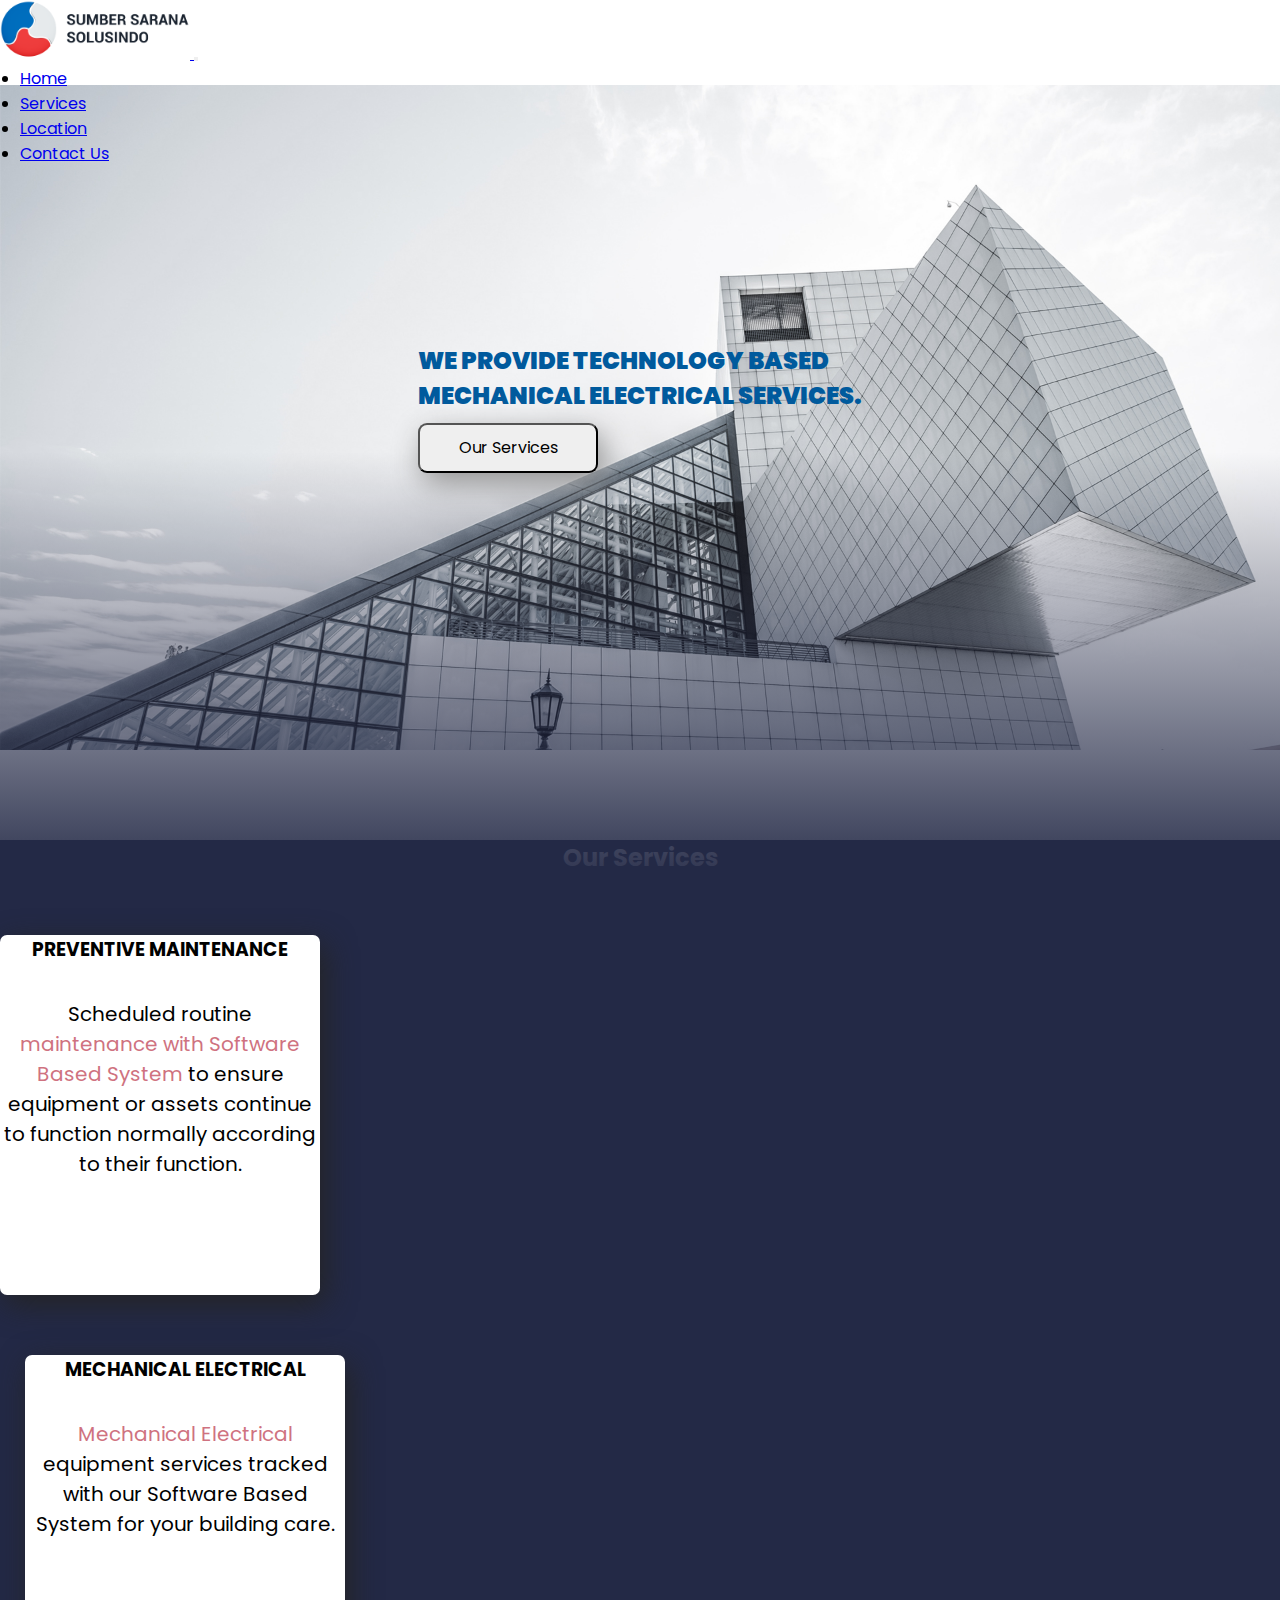
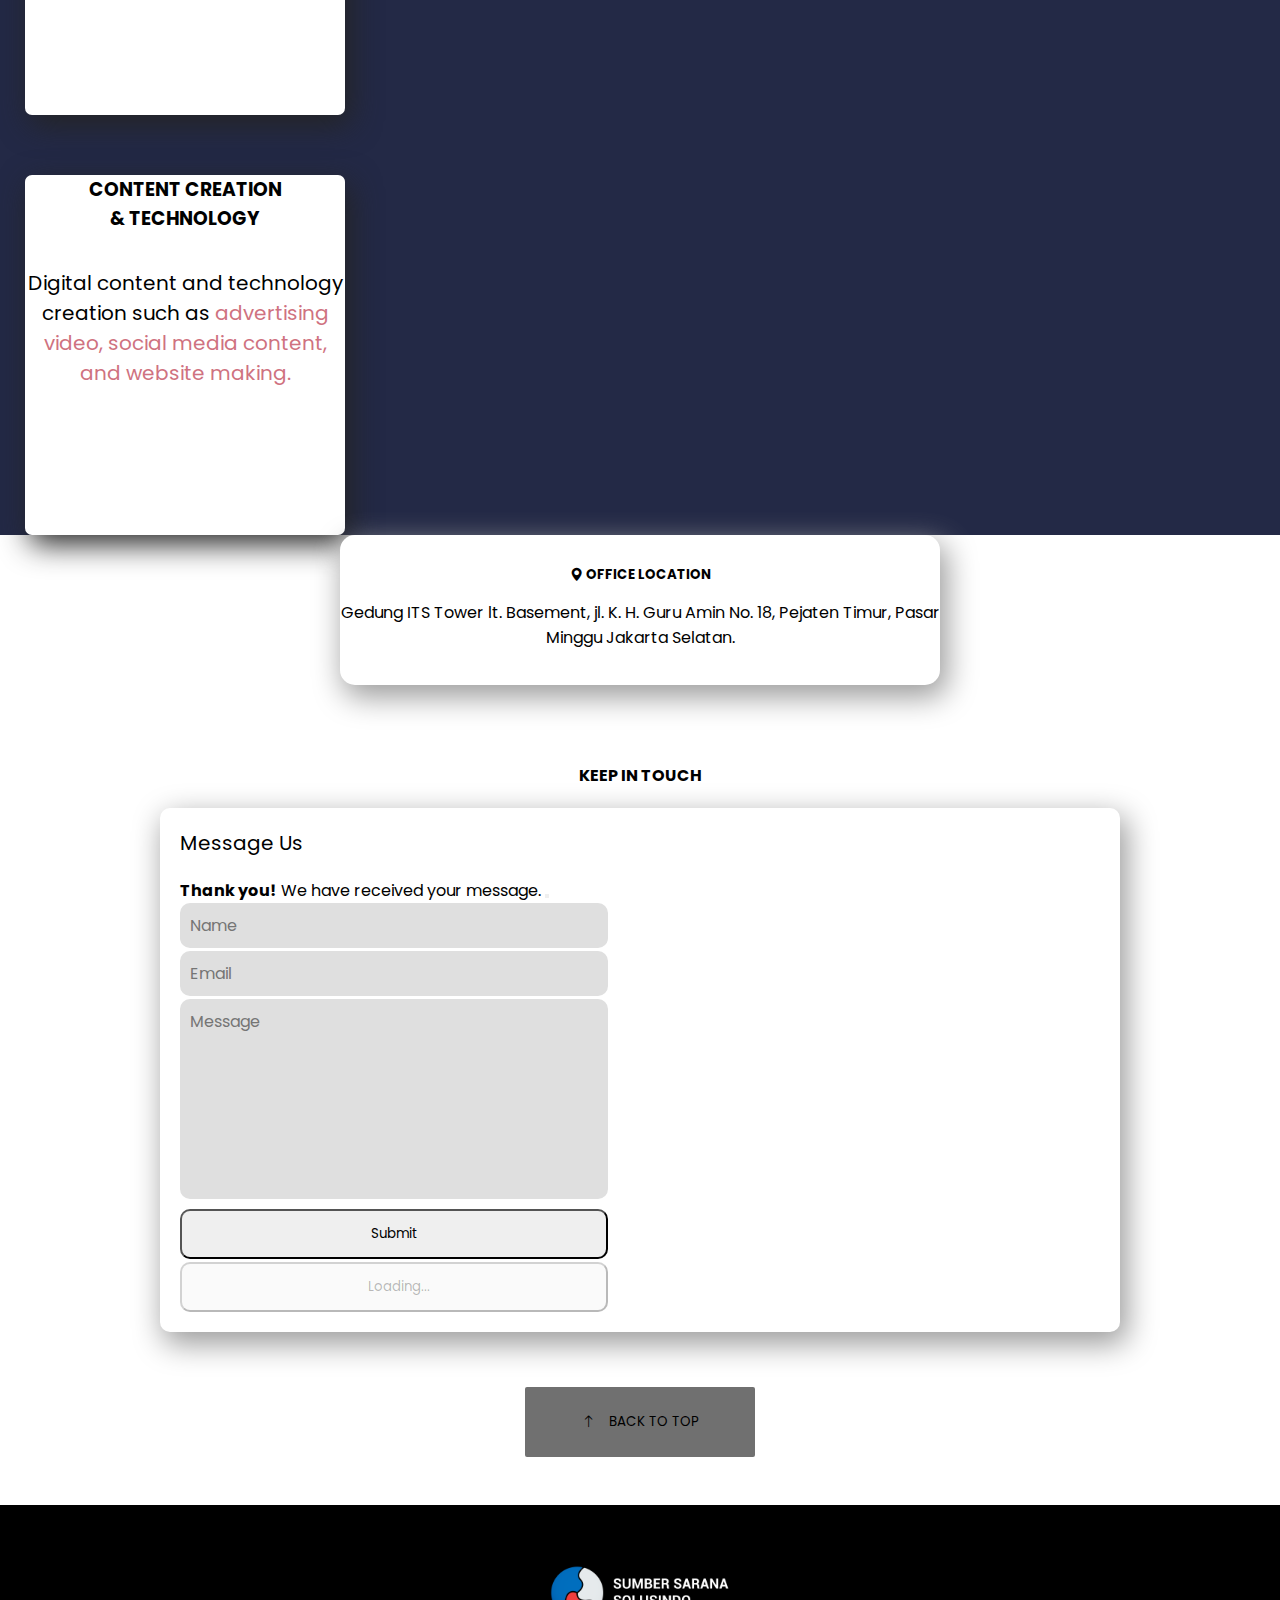
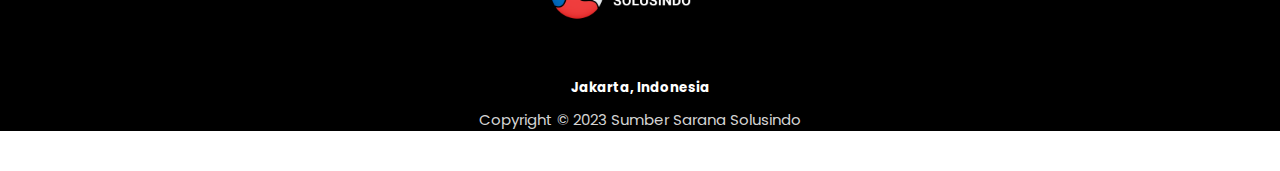
==== index.html @ a5aee4dd "Melakukan perubahan pada link Form" ====
<!doctype html>
<html lang="en">
  <head>
    <meta charset="utf-8">
    <meta name="viewport" content="width=device-width, initial-scale=1">
    <title> Sumber Sarana Solusindo </title>
    <link href="https://cdn.jsdelivr.net/npm/bootstrap@5.2.3/dist/css/bootstrap.min.css" rel="stylesheet" integrity="sha384-rbsA2VBKQhggwzxH7pPCaAqO46MgnOM80zW1RWuH61DGLwZJEdK2Kadq2F9CUG65" crossorigin="anonymous">
    <!-- CSS Link -->
    <link rel="stylesheet" href="style.css">
    <!-- Add Icon Title -->
    <link rel="icon" href="assets/LogoNew.png" type="image/icon type">

    <link rel="stylesheet" href="https://cdn.jsdelivr.net/npm/bootstrap-icons@1.10.5/font/bootstrap-icons.css">
    <link rel="preconnect" href="https://fonts.googleapis.com">
    <link rel="preconnect" href="https://fonts.gstatic.com" crossorigin>
    <link href="https://fonts.googleapis.com/css2?family=Poppins:wght@300;400;700&family=Roboto:wght@400;700;900&display=swap" rel="stylesheet">
  </head>
  <body>
    <!-- Navbar section Start -->
    <nav class="navbar navbar-expand-lg shadow-lg navbarHeader fixed-top" id="navbar">
        <div class="container">
          <a class="navbar-brand font-weight-bold" href="#">
            <img class="logo navbarLogo" src="assets/logo/LogoHeaderNew.png">
          </a>
          <button class="navbar-toggler navbarToggler" type="button" data-bs-toggle="collapse" data-bs-target="#navbarNav" aria-controls="navbarNav" aria-expanded="false" aria-label="Toggle navigation">
            <span class="navbar-toggler-icon"></span>
          </button>
          <div class="collapse navbar-collapse" id="navbarNav">
            <ul class="navbar-nav ms-auto">
              <li class="nav-item">
                <a class="nav-link active" href="#secHome">Home</a>
              </li>
              <li class="nav-item">
                <a class="nav-link active" href="#secServices">Services</a>
              </li>
              <li class="nav-item">
                <a class="nav-link active" href="#secLocation">Location</a>
              </li>
              <li class="nav-item">
                <a href="#secContact" class="btn btn-primary buttonNavContact">Contact Us</a>
              </li>
            </ul>
          </div>
        </div>
    </nav>
    <!-- Navbar section End -->


    <!-- Home section Start -->
    <section class="secHome" id="secHome">
        <div class="container containerHome">
            <div class="row">
                <div class="col-md-7">
                    <h2 class="headerText"><b>WE PROVIDE TECHNOLOGY BASED <br> MECHANICAL ELECTRICAL SERVICES.</b></h2>
                    <a href="#secServices">
                      <button type="button" class="btn btn-danger buttonServices" data-target="#secServices">Our Services</button>
                    </a>
                </div>
                <div class="col-md-5 testGambar">
                    <img src="" class="imagePrimary"></img>
                </div>
            </div>
        </div>
    </section>
    <!-- Home section End -->


    <!-- Services section Start -->
    <section class="secServices" id="secServices">
        <div class="container">
            <div class="row">
                <h2 class="textServices">Our Services</h2>
            </div>
            <div class="row justify-content-center">
                <div class="boxCard">
                    <h3 class="boxHeader">PREVENTIVE MAINTENANCE</h3>
                    <p class="boxParagraf">Scheduled routine <span style="color: #cf7280;">maintenance with Software Based System</span> to ensure equipment or
                    assets continue to function normally according to their function.</p>
                </div>
                <div class="boxCard cardTest">
                    <h3 class="boxHeader">MECHANICAL ELECTRICAL</h3>
                    <p class="boxParagraf"><span style="color: #cf7280;">Mechanical Electrical</span> equipment services tracked with our 
                    Software Based System for your building care.</p>
                </div>
                <div class="boxCard cardTest lastCard">
                    <h3 class="boxHeader">CONTENT CREATION <br> & TECHNOLOGY</h3>
                    <p class="boxParagraf">Digital content and technology creation such as <span style="color: #cf7280;">advertising video, social media content, and 
                    website making.</span></p>
                </div>
            </div>
        </div>
    </section>
    <!-- Services section End -->


    <!-- Contact section Start -->
    <section class="secContact" id="secContact">
        <!-- Location Float Start -->
        <div class="locationFloat justify-content-center" id="secLocation">
          <h5 class="textLocationHeader"><i class="bi bi-geo-alt-fill"></i> OFFICE LOCATION</h5>
          <p class="textLocationParagraf">Gedung ITS Tower lt. Basement, jl. K. H. Guru Amin No. 18, Pejaten Timur, Pasar
            Minggu Jakarta Selatan.</p>
        </div>
        <!-- Location Float End -->

      <h4 class="textContactHeader">KEEP IN TOUCH</h4>
        <div class="contact-container">
          <div class="form-container">
            <h3>Message Us</h3>
            <div class="alert alert-success alert-dismissible fade show d-none alertBerhasil" role="alert">
              <strong>Thank you!</strong> We have received your message.
              <button type="button" class="btn-close" data-bs-dismiss="alert" aria-label="Close"></button>
            </div>
            <form name="contact-form" class="contact-form">
              <div class="mb-3">
                <input type="text" class="form-control formContact" id="nama" aria-describedby="nama" name="name" placeholder="Name" required>
              </div>
              <div class="mb-3">
                <input type="email" class="form-control formContact" id="email" aria-describedby="email" name="email" placeholder="Email" required>
              </div>
              <div class="mb-3">
                <textarea class="form-control formContact" id="message" rows="4" name="message" placeholder="Message" required></textarea>
              </div>
              <button type="submit" class="btn btn-primary buttonSubmit buttonKirim">Submit</button>
              <button class="btn btn-primary buttonLoading d-none" type="button" disabled>
                <span class="spinner-border spinner-border-sm spinAnimation" role="status" aria-hidden="true"></span>
                Loading...
              </button>
            </form>
          </div>
          <div class="map">
            <iframe src="https://www.google.com/maps/embed?pb=!1m18!1m12!1m3!1d16328.865976563255!2d106.8407069462603!3d-6.263235965312644!2m3!1f0!2f0!3f0!3m2!1i1024!2i768!4f13.1!3m3!1m2!1s0x2e69f2499a4631a5%3A0x7207f00405983185!2sITS%20Tower!5e0!3m2!1sen!2sid!4v1683545106964!5m2!1sen!2sid" style="border:0;" allowfullscreen="" loading="lazy" referrerpolicy="no-referrer-when-downgrade"></iframe>
          </div>
        </div>
            <!-- Button Back Start -->
            <div class="divBack">
              <a href="#secHome">
                  <button type="button" href="#navbar" class="btn btn-dark buttonBack">
                  <i class="bi bi-arrow-up" style="margin-right: 10px;"></i> BACK TO TOP</button>
              </a>
            </div>
            <!-- Button Back End -->
    </section>
    <!-- Contact section End -->


    <!-- Footer section Start -->
    <section class="secFooter" id="secFooter">
      <div class="container containerFooter">
        <div class="row">
          <img src="assets/logo/logoFooterNew.png" class="logoFooter">
        </div>
        <div class="row">
          <h5 class="footerHeader">Jakarta, Indonesia</h5>
        </div>
        <div class="row">
          <p class="footerParagraf">Copyright © 2023 Sumber Sarana Solusindo</p>
        </div>
      </div>
    </section>
    <!-- Footer section End -->



    <!-- Bootstrap JavaScript -->
    <script src="https://cdn.jsdelivr.net/npm/bootstrap@5.2.3/dist/js/bootstrap.bundle.min.js" integrity="sha384-kenU1KFdBIe4zVF0s0G1M5b4hcpxyD9F7jL+jjXkk+Q2h455rYXK/7HAuoJl+0I4" crossorigin="anonymous"></script>
    <!-- Navbar Animation JavaScript -->
    <script>
      const navbarScroll = document.querySelector('.navbar');

      window.addEventListener('scroll', () => {
        if(window.scrollY >= 56) {
          navbarScroll.classList.add('navbarScroll');
        } else if(window.scrollY < 56) {
          navbarScroll.classList.remove('navbarScroll');
        }
      });
    </script>
    <!-- Form Contact JavaScript -->
    <script>
      const scriptURL = 'https://script.google.com/macros/s/AKfycbwdq8m3XvEiIP-SMXNZINwJm5NrDNYyc0Za5KAfM6C5EBaIuGkWO0G4-I-U4vEl-Huu/exec'
      const form = document.forms['contact-form'];
      const buttonKirim = document.querySelector('.buttonKirim');
      const buttonLoading = document.querySelector('.buttonLoading');
      const alertBerhasil = document.querySelector('.alertBerhasil');

      form.addEventListener('submit', e => {
        e.preventDefault();
          buttonKirim.classList.toggle('d-none');
          buttonLoading.classList.toggle('d-none');
        fetch(scriptURL, { method: 'POST', body: new FormData(form)})
          .then(response => {
            buttonKirim.classList.toggle('d-none');
            buttonLoading.classList.toggle('d-none');
            alertBerhasil.classList.toggle('d-none');
            form.reset();
            console.log('Success!', response);
          })
          .catch(error => console.error('Error!', error.message))
      })
    </script>

    <!-- Created, Designed, and Develop by Noval Fatriand -->
  </body>
</html>
---- style.css ----
/* Main CSS */
* {
    font-family: 'Poppins', sans-serif;
    padding: 0;
    margin: 0;
    box-sizing: border-box;
}

/* Section Home Start */
.secHome {
    display: flex;
    justify-content: center;
    align-items: center;
    min-height: 665px;
    margin-top: 0px;
    background-image: url(assets/bg/BackgroundHeroNew.jpg);
    background-size: cover;
    z-index: -1;
}
.secHome::before {
    content: "";
    position: absolute;
    width: 100%;
    height: 50vh;
    bottom: -2px;
    left: 0;
    background: linear-gradient(to top, #232946, #23294600);
    z-index: 2;
}
.navbar {
    transition: all 0.5s;
}
.navbarHeader {
    height: 85px;
}
.nav-item {
    margin-left: 20px;
}
.buttonNavContact {
    border-radius: 20px;
    width: 120px;
}
.navbarLogo {
    width: 190px;
    height: auto;
}
.containerHome {
    margin-top: 75px;
    z-index: 3;
}
.headerText {
    margin-top: -70px;
    color: #005a9d;
    font-weight: 700;
}
.subHeaderPrimary {
    margin-top: 20px;
    font-weight: 300;
    color: #0d1846;
}
.buttonServices {
    margin-top: 10px;
    height: 50px;
    width: 180px; /* 150px Original*/
    font-size: 16px;
    border-radius: 9px;
    box-shadow: 5px 10px 30px #929292;
}
.navbarScroll {
    background-color: #ffffff;
}


/* Section Services Start */
.secServices {
    background-color: #232946;
    min-height: 700px;
    z-index: 4;
}
.textServices {
    text-align: center;
    margin-top: 90px;
    font-weight: 700;
    color: #fff;
}
.boxCard {
    margin-top: 60px;
    height: 360px;
    width: 320px;
    background-color: #fff;
    border-radius: 7px;
    box-shadow: 5px 9px 30px #242424;
}
.cardTest {
    margin-left: 25px;
}
.lastCard {
    margin-bottom: 70px;
}
.boxHeader {
    text-align: center;
    align-items: center;
    font-weight: 700;
    margin-top: 30px;
}
.boxParagraf {
    margin-top: 35px;
    font-size: 20px;
    text-align: center;
    align-items: center;
}


/* Section Contact Start */
.secContact {
    background-color: #fff;
    min-height: 900px;
    display: flex;
    flex-direction: column;
    justify-content: center;
}
.textContactHeader {
    margin-top: 50px;
    font-weight: 700;
    text-align: center;
}
.contact-container {
    margin-top: 20px !important;
    max-width: 960px;
    margin: auto;
    width: 100%;
    display: grid;
    grid-template-columns: repeat(2, 1fr);
    gap: 1.5rem;
    background: #ffffff;
    box-shadow: 5px 10px 30px 2px #9b9b9b;
    border-radius: 10px;
    overflow: hidden;
}
.form-container {
    padding: 20px;
}
.form-container h3 {
    font-size: 20px;
    font-weight: 400;
    margin-bottom: 20px;
}
.contact-form {
    display: grid;
    row-gap: 3px;
}
.contact-form input, .contact-form textarea {
    width: 100%;
    border: none;
    outline: none;
    background: #dfdfdf;
    padding: 10px;
    font-size: 16px;
    border-radius: 10px;
}
.contact-form input:hover, .contact-form input:focus, .contact-form input:active {
    border: none;
    outline: none;
    background: #dfdfdf;   
}
.contact-form textarea:hover, .contact-form textarea:active, .contact-form textarea:focus {
    border: none;
    outline: none;
    background: #dfdfdf;   
}
.contact-form textarea {
    resize: none;
    height: 200px;
}
.contact-form button {
    border-radius: 10px;
    height: 50px;
}
.map iframe {
    width: 100%;
    height: 100%;
}

@media (max-width: 964px) {
    .contact-container {
        margin: 0 auto;
        width: 90%;
    }
}
@media (max-width: 700px) {
    .contact-container {
        grid-template-columns: 1fr;
        gap: 1rem;
        margin-top: 20rem !important;
    }
    .map iframe {
        height: 400px;
    }
}


/* Location Float start */
.locationFloat {
    margin: auto;
    margin-top: -70px;
    height: 150px;
    max-width: 600px;
    width: 100%;
    background-color: #fff;
    border-radius: 15px;
    box-shadow: 5px 10px 30px 2px #9b9b9b;
    z-index: 5;
}
.textLocationHeader {
    text-align: center;
    margin-top: 30px;
    font-weight: 700;
}
.textLocationParagraf {
    text-align: center;
    margin-top: 15px;
}


/* Button Back */
.divBack {
    align-items: center;
    justify-content: center;
    margin: auto;
}
.buttonBack {
    width: 230px;
    height: 70px;
    background-color: #0000008f;
    border-radius: 2px;
    border: none;
    outline: none;
    margin-bottom: 20px;
}


/* Section Footer start */
.secFooter {
    background-color: #000000;
    min-height: 200px;
    padding-top: 60px;
}
.containerFooter {
    margin: auto;
    justify-content: center;
    align-items: center;
    text-align: center;
}
.logoFooter {
    margin: auto;
    width: 180px;
}
.footerHeader {
    color: #ffffff;
    margin-top: 50px;
}
.social-media {
    margin-top: 30px;
    justify-content: center;
    align-items: center;
    margin: auto;
}
.logoSocmed {
    color: #ffffff;
}
.bi-youtube {
    font-size: 25px;
    margin-top: 30px !important;
}
.bi-instagram {
    margin-top: -20px;
    margin-left: 15px;
    font-size: 20px;
}
.footerParagraf {
    font-size: 15px;
    color: #d4d4d4;
    margin-top: 10px;
    margin-bottom: 40px;
}

.alertBerhasil {
    border-radius: 15px;
}
.spinAnimation {
    margin-right: 10px;
}


/* Entry Point */
@media screen and (max-width: 1200px) {
    .boxCard {
        margin-top: 30px;
    }
    .lastCard {
        margin-bottom: 130px;
    }
    .locationFloat {
        width: 95%;
    }
    .textContactHeader {
        margin-top: 70px;
    }
    .contact-container {
        margin-top: 20px !important;
        margin-bottom: 50px;
    }
    .buttonBack {
        margin-bottom: 50px;
    }
}
/* Tablet Version */
@media screen and (max-width: 770px) {
    .cardTest {
        margin-left: 0px;
    }
    .boxCard {
        margin-top: 30px;
    }
    .lastCard {
        margin-bottom: 130px;
    }
    .locationFloat {
        width: 95%;
    }
    .textContactHeader {
        margin-top: 70px;
    }
    .contact-container {
        margin-top: 20px !important;
        margin-bottom: 50px;
    }
    .buttonBack {
        margin-bottom: 50px;
    }
}
/* Android Version */
@media screen and (max-width: 420px) {
    .secHome {
        text-align: center;
    }
    .cardTest {
        margin-left: 0px;
    }
    .boxCard {
        margin-top: 30px;
        width: 87%;
    }
    .lastCard {
        margin-bottom: 130px;
    }
    .locationFloat {
        width: 95%;
    }
    .textContactHeader {
        margin-top: 70px;
    }
    .contact-container {
        margin-top: 20px !important;
        margin-bottom: 50px;
    }
    .buttonBack {
        margin-bottom: 50px;
    }
    .footerHeader {
        color: #d4d4d4;
    }
    .footerParagraf {
        font-size: 12px;
        margin-bottom: 50px;
    }
    .navbarLogo {
        margin-left: 10px;
        width: 150px;
        height: auto;
    }
    .navbarToggler {
        display: none !important;
    }
    .textLocationHeader {
        margin-top: 20px;
    }
    .textLocationParagraf {
        margin-top: 15px;
        margin-bottom: 30px;
    }
    .boxParagraf {
        margin-bottom: 10px;
    }
    .contact-form input, .contact-form textarea {
        background: #f0f0f0;
    }
    .contact-form input:hover, .contact-form input:focus, .contact-form input:active {
        background: #f0f0f0;   
    }
    .contact-form textarea:hover, .contact-form textarea:active, .contact-form textarea:focus {
        background: #f0f0f0;   
    }
}

/* Created, Designed, and Develop by Noval Fatriand */
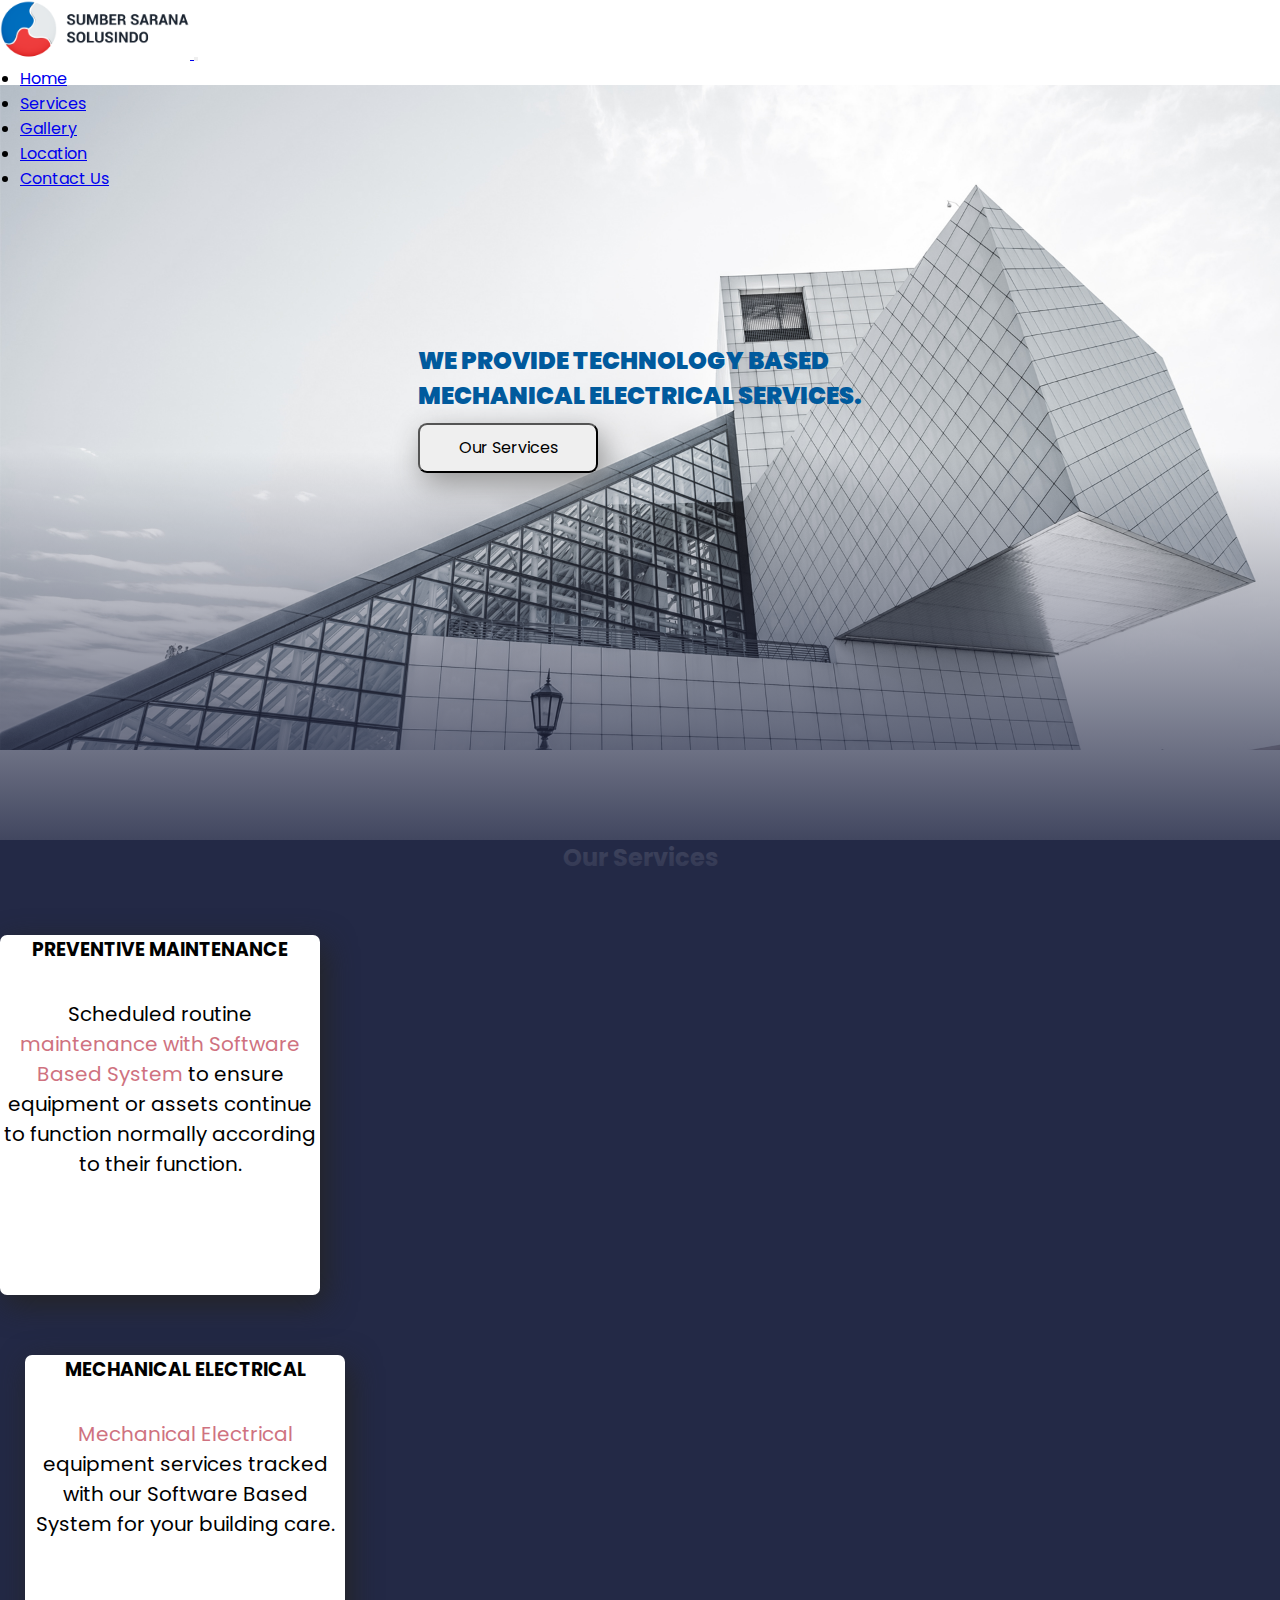
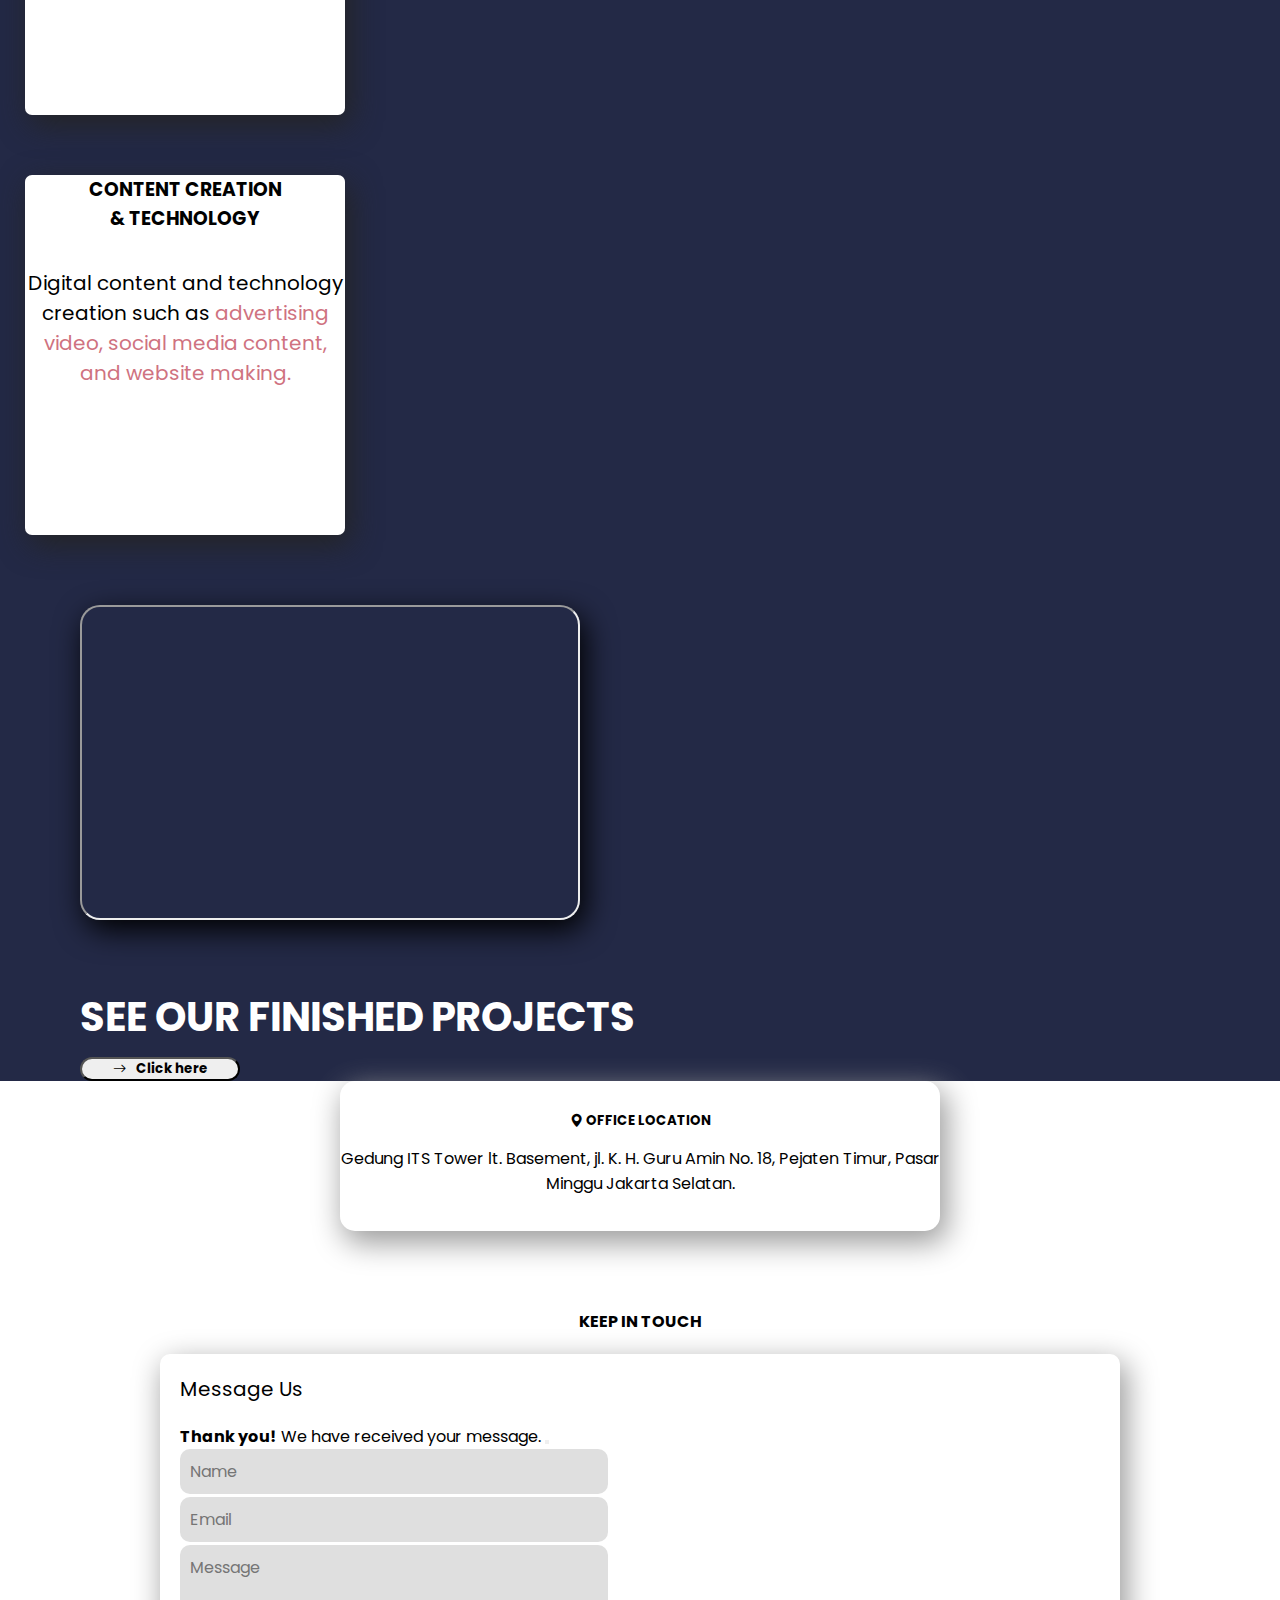
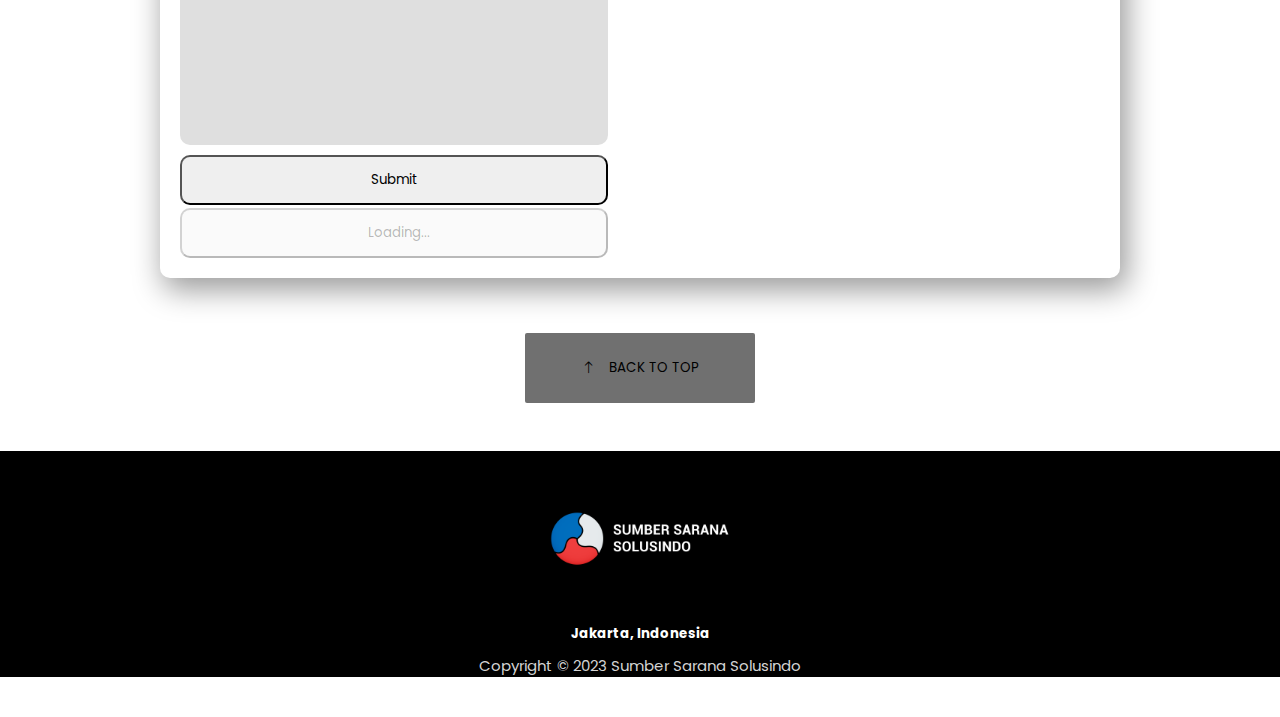
==== commit 2e0bece0: "Melakukan upgrade fitur" ====
--- a/index.html
+++ b/index.html
@@ -34,6 +34,9 @@
                 <a class="nav-link active" href="#secServices">Services</a>
               </li>
               <li class="nav-item">
+                <a class="nav-link active" href="gallery.html">Gallery</a>
+              </li>
+              <li class="nav-item">
                 <a class="nav-link active" href="#secLocation">Location</a>
               </li>
               <li class="nav-item">
@@ -88,6 +91,20 @@
                     website making.</span></p>
                 </div>
             </div>
+
+            <!--Section Gallery Start -->
+            <div class="row secGallery">
+              <div class="col-md-6">
+                <iframe class="thumbnailYoutube" src="https://www.youtube.com/embed/EekUnZ03GOQ"></iframe>
+              </div>
+              <div class="col-md-6 textThumbnail">
+                <h2 class="headerGallery">SEE OUR FINISHED PROJECTS</h2>
+                <a href="gallery.html">
+                  <button type="butt\on" class="btn btn-light buttonGallery"><i class="bi bi-arrow-right iconArrow"></i>Click here</button>
+                </a>
+              </div>
+            </div>
+            <!--Section Gallery End -->
         </div>
     </section>
     <!-- Services section End -->
@@ -118,7 +135,7 @@
               <div class="mb-3">
                 <input type="email" class="form-control formContact" id="email" aria-describedby="email" name="email" placeholder="Email" required>
               </div>
-              <div class="mb-3">
+              <div class="mb-3"> 
                 <textarea class="form-control formContact" id="message" rows="4" name="message" placeholder="Message" required></textarea>
               </div>
               <button type="submit" class="btn btn-primary buttonSubmit buttonKirim">Submit</button>
@@ -194,7 +211,7 @@
             buttonLoading.classList.toggle('d-none');
             alertBerhasil.classList.toggle('d-none');
             form.reset();
-            console.log('Success!', response);
+            return('Success!', response);
           })
           .catch(error => console.error('Error!', error.message))
       })
--- a/style.css
+++ b/style.css
@@ -74,7 +74,7 @@
 /* Section Services Start */
 .secServices {
     background-color: #232946;
-    min-height: 700px;
+    min-height: 1200px;
     z-index: 4;
 }
 .textServices {
@@ -108,6 +108,43 @@
     font-size: 20px;
     text-align: center;
     align-items: center;
+}
+
+
+/* Section Gallery Start */
+.secGallery {
+    margin-top: 60px;
+    margin-bottom: 70px;
+    margin-left: 80px;
+    margin-right: -100px;
+}
+.thumbnailYoutube {
+    width: 500px;
+    height: 315px;
+    border-radius: 20px;
+    box-shadow: 5px 10px 30px #000000;
+}
+.textThumbnail {
+    margin-top: 60px;
+}
+.headerGallery {
+    color: #ffffff;
+    font-size: 40px;
+    font-weight: 700;
+}
+.buttonGallery {
+    margin-top: 10px;
+    border-radius: 20px;
+    font-weight: 700;
+    width: 160px;
+    transition: 0.5s;
+}
+.buttonGallery:hover {
+    margin-top: 5px;
+    background-color: #d6d6d6;
+}
+.iconArrow {
+    margin-right: 10px;
 }
 
 
@@ -401,6 +438,29 @@
     .contact-form textarea:hover, .contact-form textarea:active, .contact-form textarea:focus {
         background: #f0f0f0;   
     }
+    .thumbnailYoutube {
+        width: 350px;
+        height: 200px;
+    }
+    .secGallery {
+        margin-top: 0px;
+        margin-bottom: 70px;
+        margin-left: 0px; 
+        margin-right: 0px;
+        align-items: center;
+        justify-content: center;
+        text-align: center;
+    }
+    .headerGallery {
+        font-size: 30px;
+    }
+    .textThumbnail {
+        margin-top: 40px;
+        margin-bottom: 70px;
+    }
+    .secServices {
+        min-height: 1950px !important;
+    }
 }
 
 /* Created, Designed, and Develop by Noval Fatriand */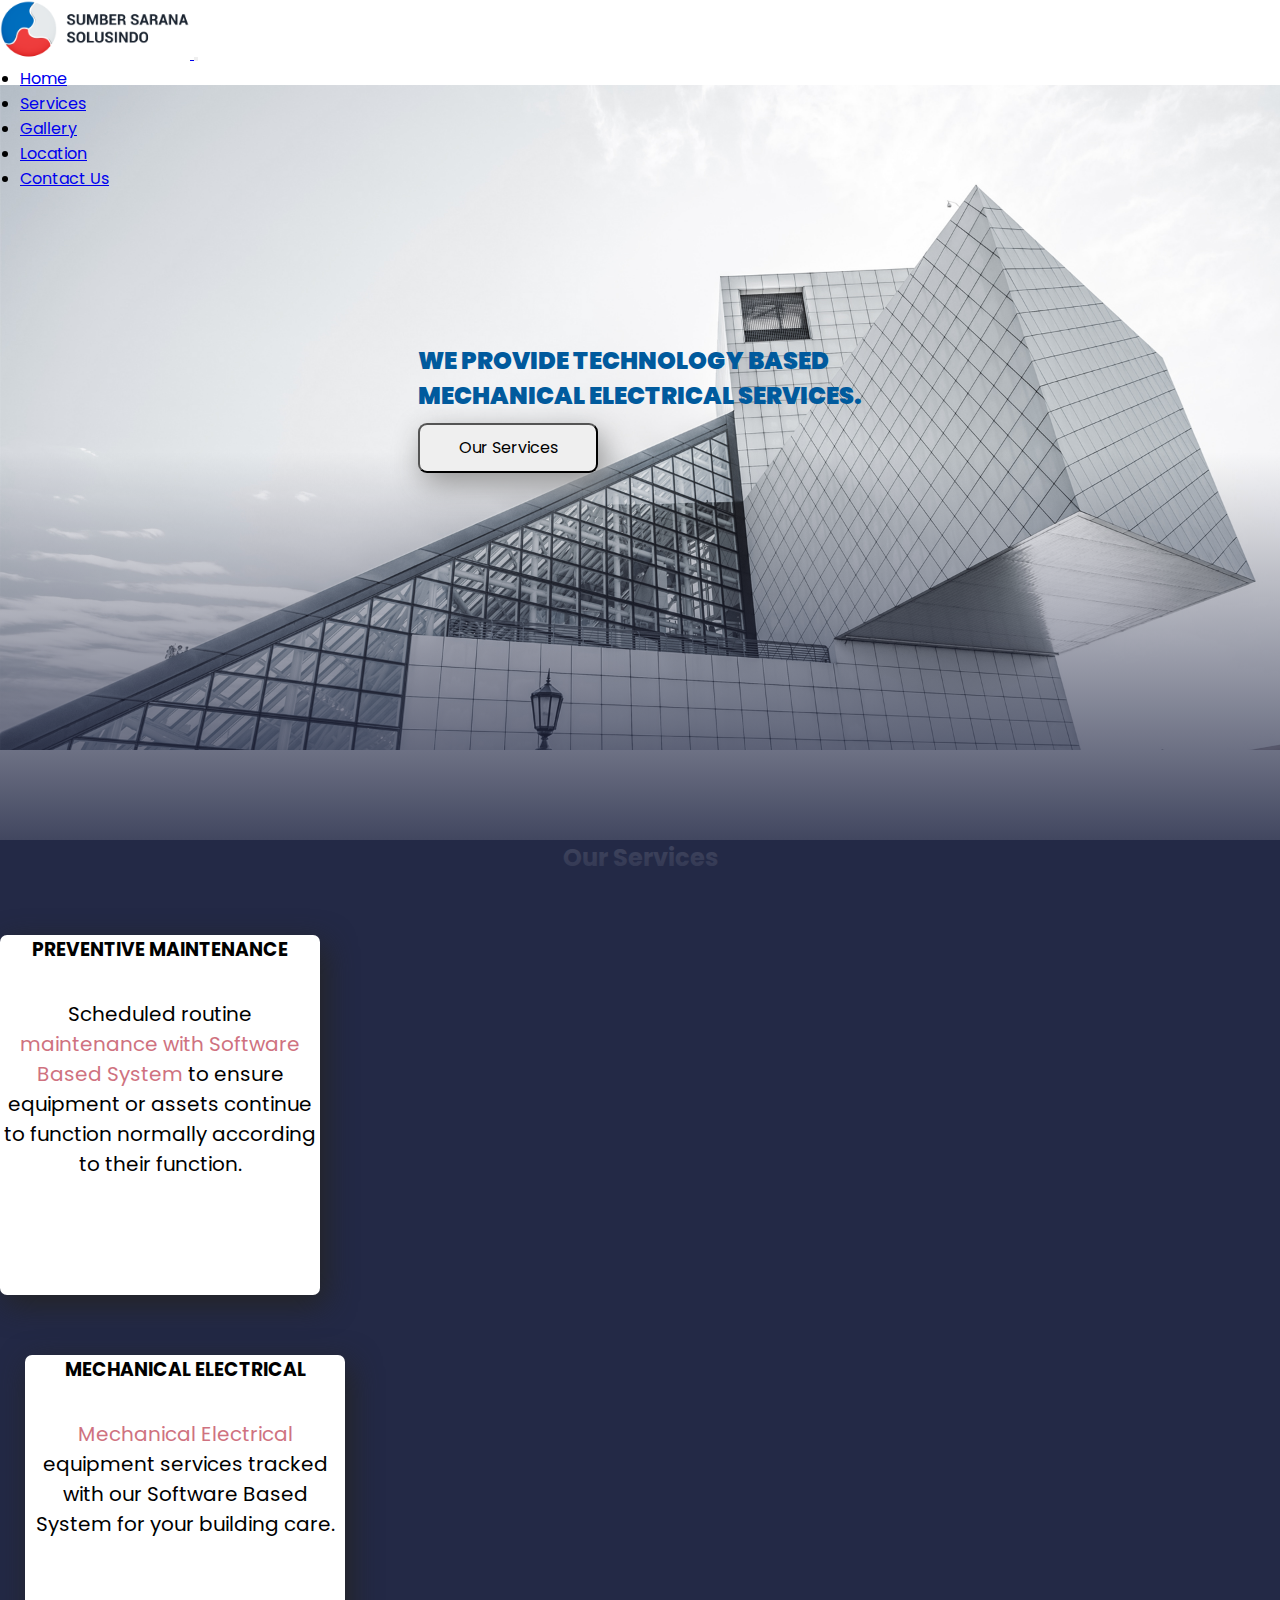
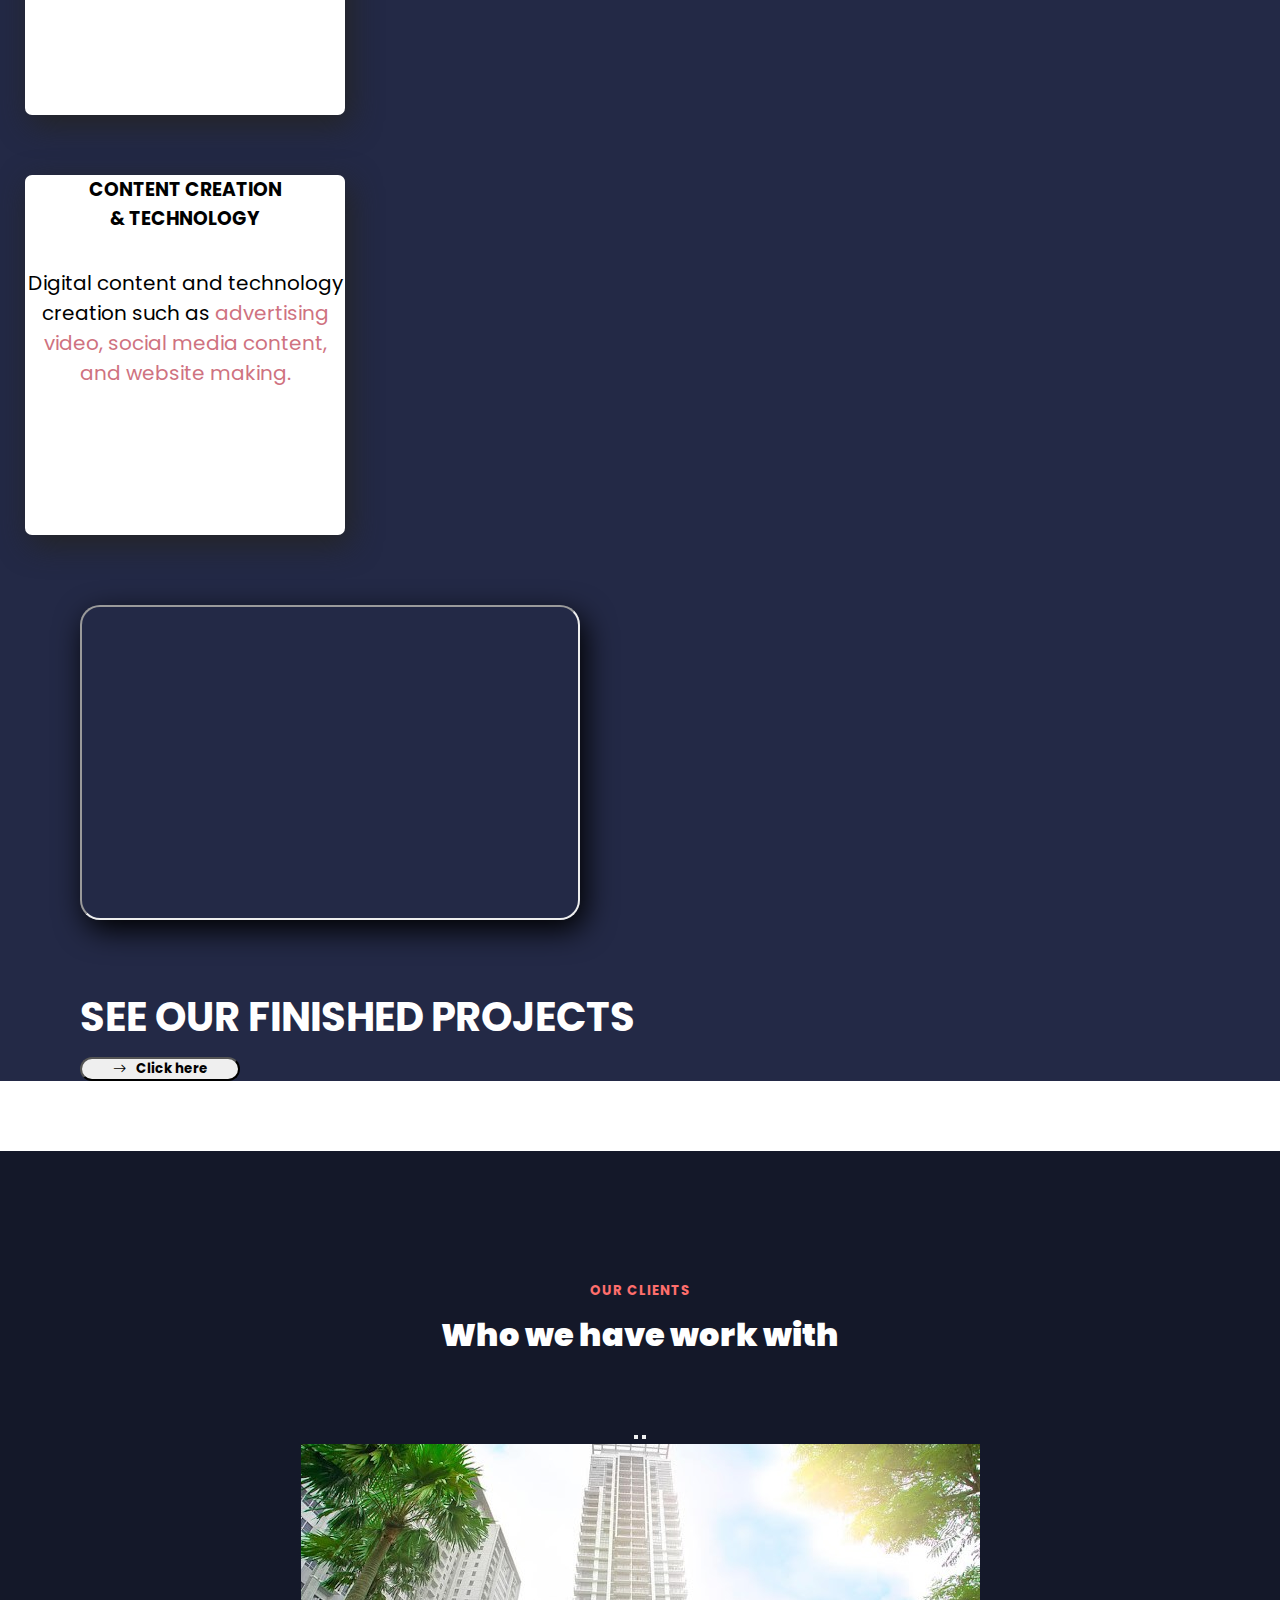
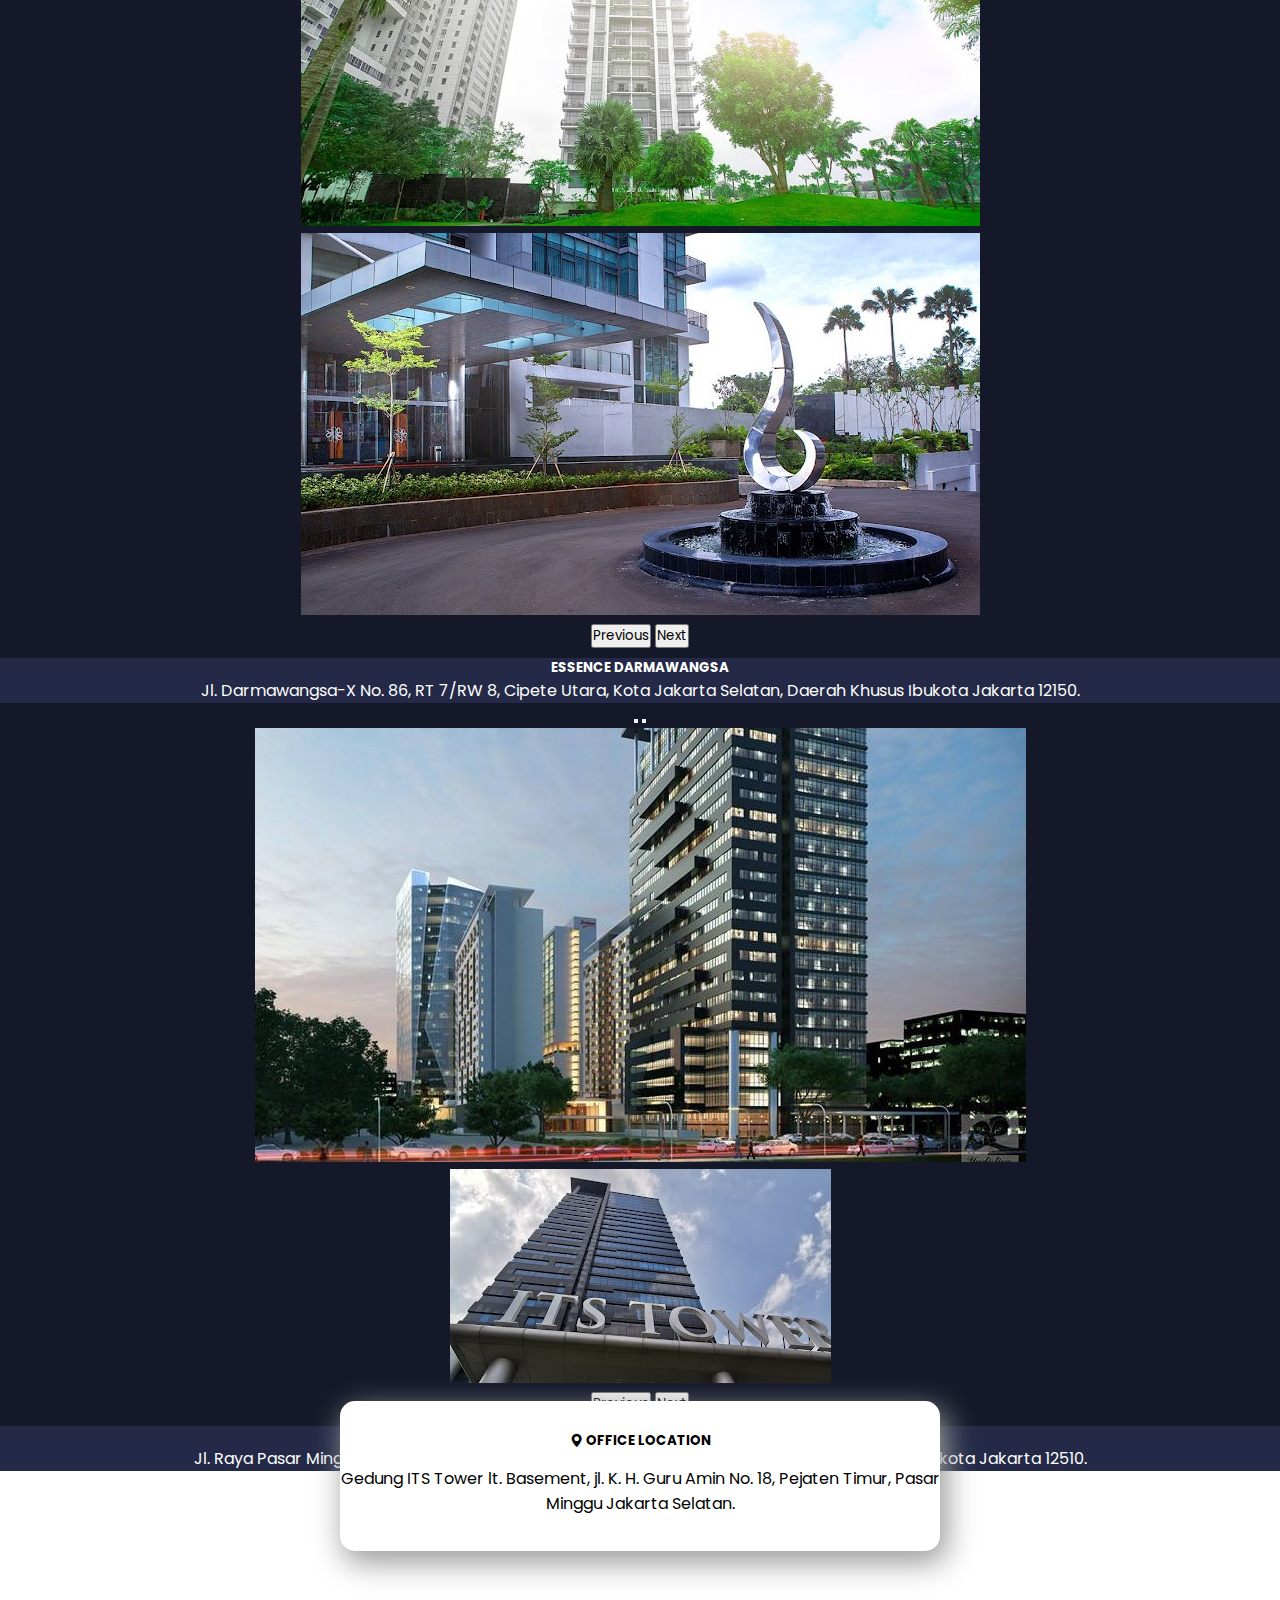
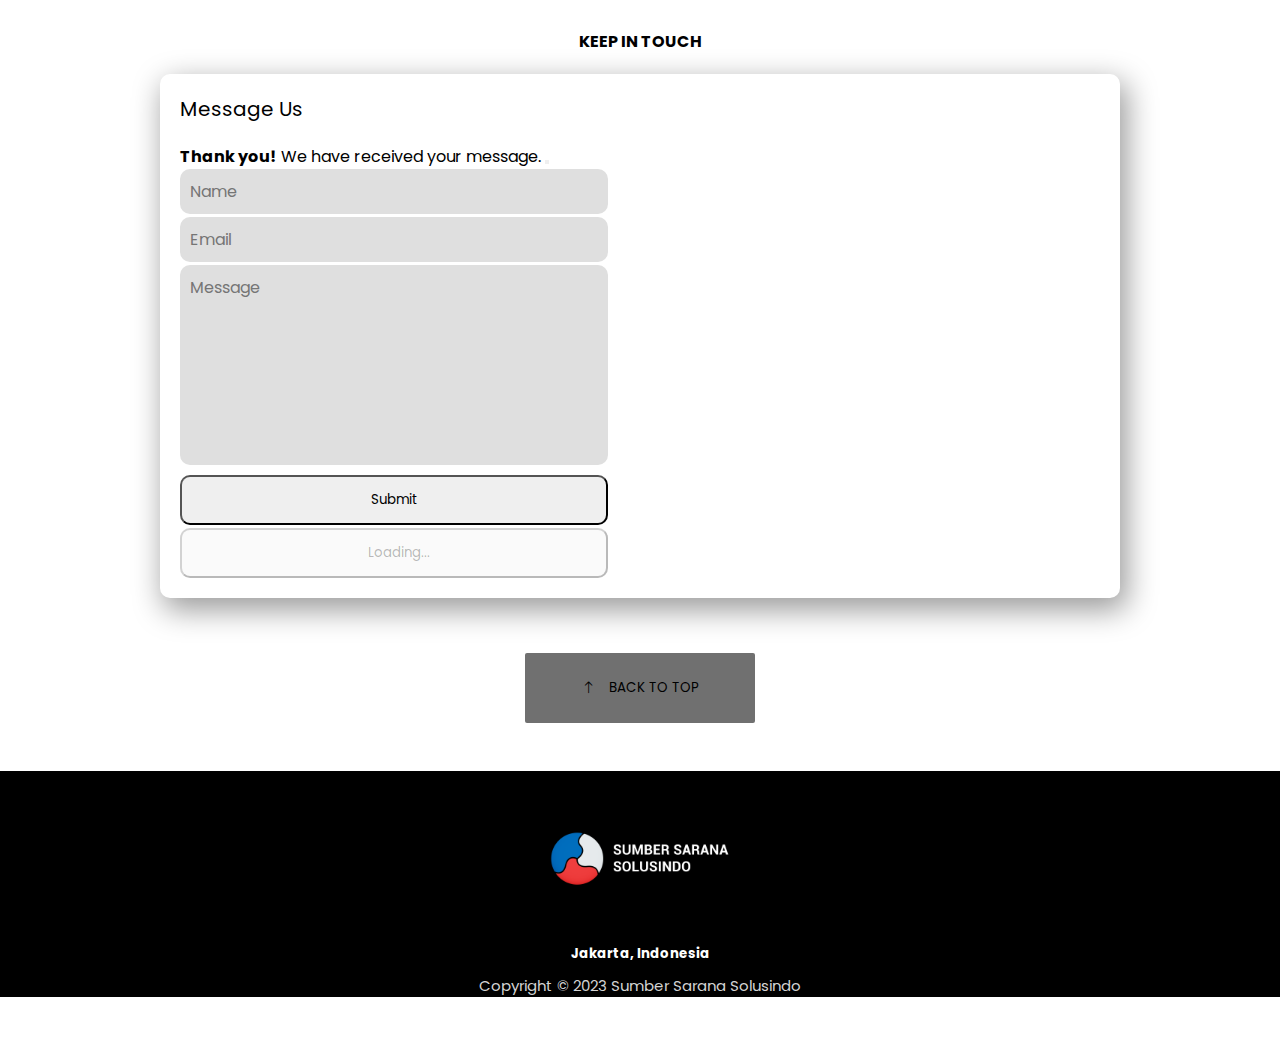
==== commit 510de33e: "Melakukan pembaruan client section" ====
--- a/index.html
+++ b/index.html
@@ -6,7 +6,7 @@
     <title> Sumber Sarana Solusindo </title>
     <link href="https://cdn.jsdelivr.net/npm/bootstrap@5.2.3/dist/css/bootstrap.min.css" rel="stylesheet" integrity="sha384-rbsA2VBKQhggwzxH7pPCaAqO46MgnOM80zW1RWuH61DGLwZJEdK2Kadq2F9CUG65" crossorigin="anonymous">
     <!-- CSS Link -->
-    <link rel="stylesheet" href="style.css">
+    <link rel="stylesheet" href="style-guide.css">
     <!-- Add Icon Title -->
     <link rel="icon" href="assets/LogoNew.png" type="image/icon type">
 
@@ -17,10 +17,10 @@
   </head>
   <body>
     <!-- Navbar section Start -->
-    <nav class="navbar navbar-expand-lg shadow-lg navbarHeader fixed-top" id="navbar">
+    <nav class="navbar navbar-expand-lg shadow-lg navbar-header fixed-top" id="navbar">
         <div class="container">
           <a class="navbar-brand font-weight-bold" href="#">
-            <img class="logo navbarLogo" src="assets/logo/LogoHeaderNew.png">
+            <img class="logo navbar-logo" src="assets/logo/LogoHeaderNew.png">
           </a>
           <button class="navbar-toggler navbarToggler" type="button" data-bs-toggle="collapse" data-bs-target="#navbarNav" aria-controls="navbarNav" aria-expanded="false" aria-label="Toggle navigation">
             <span class="navbar-toggler-icon"></span>
@@ -28,19 +28,19 @@
           <div class="collapse navbar-collapse" id="navbarNav">
             <ul class="navbar-nav ms-auto">
               <li class="nav-item">
-                <a class="nav-link active" href="#secHome">Home</a>
-              </li>
-              <li class="nav-item">
-                <a class="nav-link active" href="#secServices">Services</a>
+                <a class="nav-link active" href="#section-home">Home</a>
+              </li>
+              <li class="nav-item">
+                <a class="nav-link active" href="#section-services">Services</a>
               </li>
               <li class="nav-item">
                 <a class="nav-link active" href="gallery.html">Gallery</a>
               </li>
               <li class="nav-item">
-                <a class="nav-link active" href="#secLocation">Location</a>
-              </li>
-              <li class="nav-item">
-                <a href="#secContact" class="btn btn-primary buttonNavContact">Contact Us</a>
+                <a class="nav-link active" href="#section-location">Location</a>
+              </li>
+              <li class="nav-item">
+                <a href="#section-contact" class="btn btn-primary button-nav-contact">Contact Us</a>
               </li>
             </ul>
           </div>
@@ -50,17 +50,17 @@
 
 
     <!-- Home section Start -->
-    <section class="secHome" id="secHome">
-        <div class="container containerHome">
+    <section class="section-home" id="section-home">
+        <div class="container container-home">
             <div class="row">
                 <div class="col-md-7">
-                    <h2 class="headerText"><b>WE PROVIDE TECHNOLOGY BASED <br> MECHANICAL ELECTRICAL SERVICES.</b></h2>
-                    <a href="#secServices">
-                      <button type="button" class="btn btn-danger buttonServices" data-target="#secServices">Our Services</button>
+                    <h2 class="header-text"><b>WE PROVIDE TECHNOLOGY BASED <br> MECHANICAL ELECTRICAL SERVICES.</b></h2>
+                    <a href="#section-services">
+                      <button type="button" class="btn btn-danger button-services" data-target="#section-services">Our Services</button>
                     </a>
                 </div>
-                <div class="col-md-5 testGambar">
-                    <img src="" class="imagePrimary"></img>
+                <div class="col-md-5">
+                    <img src="" class=""></img>
                 </div>
             </div>
         </div>
@@ -69,38 +69,38 @@
 
 
     <!-- Services section Start -->
-    <section class="secServices" id="secServices">
+    <section class="section-services" id="section-services">
         <div class="container">
             <div class="row">
-                <h2 class="textServices">Our Services</h2>
+                <h2 class="text-services">Our Services</h2>
             </div>
             <div class="row justify-content-center">
-                <div class="boxCard">
-                    <h3 class="boxHeader">PREVENTIVE MAINTENANCE</h3>
-                    <p class="boxParagraf">Scheduled routine <span style="color: #cf7280;">maintenance with Software Based System</span> to ensure equipment or
+                <div class="box-card">
+                    <h3 class="box-header">PREVENTIVE MAINTENANCE</h3>
+                    <p class="box-paragraf">Scheduled routine <span style="color: #cf7280;">maintenance with Software Based System</span> to ensure equipment or
                     assets continue to function normally according to their function.</p>
                 </div>
-                <div class="boxCard cardTest">
-                    <h3 class="boxHeader">MECHANICAL ELECTRICAL</h3>
-                    <p class="boxParagraf"><span style="color: #cf7280;">Mechanical Electrical</span> equipment services tracked with our 
+                <div class="box-card card-test">
+                    <h3 class="box-header">MECHANICAL ELECTRICAL</h3>
+                    <p class="box-paragraf"><span style="color: #cf7280;">Mechanical Electrical</span> equipment services tracked with our 
                     Software Based System for your building care.</p>
                 </div>
-                <div class="boxCard cardTest lastCard">
-                    <h3 class="boxHeader">CONTENT CREATION <br> & TECHNOLOGY</h3>
-                    <p class="boxParagraf">Digital content and technology creation such as <span style="color: #cf7280;">advertising video, social media content, and 
+                <div class="box-card card-test last-card">
+                    <h3 class="box-header">CONTENT CREATION <br> & TECHNOLOGY</h3>
+                    <p class="box-paragraf">Digital content and technology creation such as <span style="color: #cf7280;">advertising video, social media content, and 
                     website making.</span></p>
                 </div>
             </div>
 
             <!--Section Gallery Start -->
-            <div class="row secGallery">
+            <div class="row section-gallery-home">
               <div class="col-md-6">
-                <iframe class="thumbnailYoutube" src="https://www.youtube.com/embed/EekUnZ03GOQ"></iframe>
-              </div>
-              <div class="col-md-6 textThumbnail">
-                <h2 class="headerGallery">SEE OUR FINISHED PROJECTS</h2>
+                <iframe class="thumbnail-youtube" src="https://www.youtube.com/embed/EekUnZ03GOQ"></iframe>
+              </div>
+              <div class="col-md-6 text-thumbnail">
+                <h2 class="header-gallery">SEE OUR FINISHED PROJECTS</h2>
                 <a href="gallery.html">
-                  <button type="butt\on" class="btn btn-light buttonGallery"><i class="bi bi-arrow-right iconArrow"></i>Click here</button>
+                  <button type="button" class="btn btn-light button-gallery"><i class="bi bi-arrow-right icon-arrow"></i>Click here</button>
                 </a>
               </div>
             </div>
@@ -110,37 +110,196 @@
     <!-- Services section End -->
 
 
+    <!-- Client section Start -->
+    <section class="client-section" id="client-section">
+      <div class="container">
+        <div class="row">
+          <h5 class="header-client">OUR CLIENTS</h5>
+        </div>
+        <div class="row">
+          <h1 class="subheader-client">Who we have work with</h1>
+        </div>
+        <div class="row carousel-client carousel-desktop">
+          <div class="col-6 client-card">
+            <div id="carouselExampleDark" class="carousel carousel-dark slide">
+              <div class="carousel-indicators">
+                <button type="button" data-bs-target="#carouselExampleDark" data-bs-slide-to="0" class="active" aria-current="true" aria-label="Slide 1"></button>
+                <button type="button" data-bs-target="#carouselExampleDark" data-bs-slide-to="1" aria-label="Slide 2"></button>
+              </div>
+              <div class="carousel-inner">
+                <div class="carousel-item active" data-bs-interval="10000">
+                  <img src="project/image1.jpg" class="d-block w-100" alt="...">
+                  <div class="carousel-caption d-none d-md-block">
+                  </div>
+                </div>
+                <div class="carousel-item" data-bs-interval="2000">
+                  <img src="project/image2.jpg" class="d-block w-100" alt="...">
+                  <div class="carousel-caption d-none d-md-block">
+                  </div>
+                </div>
+              </div>
+              <button class="carousel-control-prev" type="button" data-bs-target="#carouselExampleDark" data-bs-slide="prev">
+                <span class="carousel-control-prev-icon" aria-hidden="true"></span>
+                <span class="visually-hidden">Previous</span>
+              </button>
+              <button class="carousel-control-next" type="button" data-bs-target="#carouselExampleDark" data-bs-slide="next">
+                <span class="carousel-control-next-icon" aria-hidden="true"></span>
+                <span class="visually-hidden">Next</span>
+              </button>
+            </div>
+                <div class="card client-description">
+                  <div class="card-body">
+                    <h5 class="client-location-header">ESSENCE DARMAWANGSA</h5>
+                    <p class="client-location-address">Jl. Darmawangsa-X No. 86, RT 7/RW 8, Cipete Utara, 
+                      Kota Jakarta Selatan, Daerah Khusus Ibukota Jakarta 12150.</p>
+                  </div>
+                </div>
+          </div>
+          <div class="col-6 client-card">
+            <div id="carouselExampleIndicators" class="carousel carousel-dark slide">
+              <div class="carousel-indicators">
+                <button type="button" data-bs-target="#carouselExampleIndicators" data-bs-slide-to="0" class="active" aria-current="true" aria-label="Slide 1"></button>
+                <button type="button" data-bs-target="#carouselExampleIndicators" data-bs-slide-to="1" aria-label="Slide 2"></button>
+              </div>
+              <div class="carousel-inner">
+                <div class="carousel-item active" data-bs-interval="10000">
+                  <img src="project/image4.jpg" class="d-block w-100" alt="...">
+                  <div class="carousel-caption d-none d-md-block">
+                  </div>
+                </div>
+                <div class="carousel-item" data-bs-interval="2000">
+                  <img src="project/image3.jpg" class="d-block w-100" alt="...">
+                  <div class="carousel-caption d-none d-md-block">
+                  </div>
+                </div>
+              </div>
+              <button class="carousel-control-prev" type="button" data-bs-target="#carouselExampleIndicators" data-bs-slide="prev">
+                <span class="carousel-control-prev-icon" aria-hidden="true"></span>
+                <span class="visually-hidden">Previous</span>
+              </button>
+              <button class="carousel-control-next" type="button" data-bs-target="#carouselExampleIndicators" data-bs-slide="next">
+                <span class="carousel-control-next-icon" aria-hidden="true"></span>
+                <span class="visually-hidden">Next</span>
+              </button>
+            </div>
+                <div class="card client-description">
+                  <div class="card-body">
+                    <h5 class="client-location-header">NIFARRO PARK</h5>
+                    <p class="client-location-address">Jl. Raya Pasar Minggu No. 18, Pejaten Timur, Ps. Minggu, Kota Jakarta Selatan, Daerah Khusus Ibukota Jakarta 12510.</p>
+                  </div>
+                </div>
+          </div>
+        </div>
+
+
+
+        <div class="row carousel-client carousel-android">
+          <div class="col-12">
+            <div id="carouselExampleDark" class="carousel carousel-dark slide">
+              <div class="carousel-indicators">
+                <button type="button" data-bs-target="#carouselExampleDark" data-bs-slide-to="0" class="active" aria-current="true" aria-label="Slide 1"></button>
+                <button type="button" data-bs-target="#carouselExampleDark" data-bs-slide-to="1" aria-label="Slide 2"></button>
+              </div>
+              <div class="carousel-inner">
+                <div class="carousel-item active" data-bs-interval="10000">
+                  <img src="project/image1.jpg" class="d-block w-100" alt="...">
+                  <div class="carousel-caption d-none d-md-block">
+                  </div>
+                </div>
+                <div class="carousel-item" data-bs-interval="2000">
+                  <img src="project/image2.jpg" class="d-block w-100" alt="...">
+                  <div class="carousel-caption d-none d-md-block">
+                  </div>
+                </div>
+              </div>
+              <button class="carousel-control-prev" type="button" data-bs-target="#carouselExampleDark" data-bs-slide="prev">
+                <span class="carousel-control-prev-icon" aria-hidden="true"></span>
+                <span class="visually-hidden">Previous</span>
+              </button>
+              <button class="carousel-control-next" type="button" data-bs-target="#carouselExampleDark" data-bs-slide="next">
+                <span class="carousel-control-next-icon" aria-hidden="true"></span>
+                <span class="visually-hidden">Next</span>
+              </button>
+            </div>
+                <div class="card client-description">
+                  <div class="card-body">
+                    <h5 class="client-location-header">ESSENCE DARMAWANGSA</h5>
+                    <p class="client-location-address">Jl. Darmawangsa-X No. 86, RT 7/RW 8, Cipete Utara, 
+                      Kota Jakarta Selatan, Daerah Khusus Ibukota Jakarta 12150.</p>
+                  </div>
+                </div>
+          </div>
+          <div class="col-12 carousel-android-second-card">
+            <div id="carouselExampleIndicators" class="carousel carousel-dark slide">
+              <div class="carousel-indicators">
+                <button type="button" data-bs-target="#carouselExampleIndicators" data-bs-slide-to="0" class="active" aria-current="true" aria-label="Slide 1"></button>
+                <button type="button" data-bs-target="#carouselExampleIndicators" data-bs-slide-to="1" aria-label="Slide 2"></button>
+              </div>
+              <div class="carousel-inner">
+                <div class="carousel-item active" data-bs-interval="10000">
+                  <img src="project/image4.jpg" class="d-block w-100" alt="...">
+                  <div class="carousel-caption d-none d-md-block">
+                  </div>
+                </div>
+                <div class="carousel-item" data-bs-interval="2000">
+                  <img src="project/image3.jpg" class="d-block w-100" alt="...">
+                  <div class="carousel-caption d-none d-md-block">
+                  </div>
+                </div>
+              </div>
+              <button class="carousel-control-prev" type="button" data-bs-target="#carouselExampleIndicators" data-bs-slide="prev">
+                <span class="carousel-control-prev-icon" aria-hidden="true"></span>
+                <span class="visually-hidden">Previous</span>
+              </button>
+              <button class="carousel-control-next" type="button" data-bs-target="#carouselExampleIndicators" data-bs-slide="next">
+                <span class="carousel-control-next-icon" aria-hidden="true"></span>
+                <span class="visually-hidden">Next</span>
+              </button>
+            </div>
+                <div class="card client-description">
+                  <div class="card-body">
+                    <h5 class="client-location-header">NIFARRO PARK</h5>
+                    <p class="client-location-address">Jl. Raya Pasar Minggu No. 18, Pejaten Timur, Ps. Minggu, Kota Jakarta Selatan, Daerah Khusus Ibukota Jakarta 12510.</p>
+                  </div>
+                </div>
+          </div>
+
+      </div>
+    </section>
+    <!-- Client section End -->
+
+
     <!-- Contact section Start -->
-    <section class="secContact" id="secContact">
+    <section class="section-contact" id="section-contact">
         <!-- Location Float Start -->
-        <div class="locationFloat justify-content-center" id="secLocation">
-          <h5 class="textLocationHeader"><i class="bi bi-geo-alt-fill"></i> OFFICE LOCATION</h5>
-          <p class="textLocationParagraf">Gedung ITS Tower lt. Basement, jl. K. H. Guru Amin No. 18, Pejaten Timur, Pasar
+        <div class="location-float justify-content-center" id="section-location">
+          <h5 class="text-location-header"><i class="bi bi-geo-alt-fill"></i> OFFICE LOCATION</h5>
+          <p class="text-location-paragraf">Gedung ITS Tower lt. Basement, jl. K. H. Guru Amin No. 18, Pejaten Timur, Pasar
             Minggu Jakarta Selatan.</p>
         </div>
         <!-- Location Float End -->
 
-      <h4 class="textContactHeader">KEEP IN TOUCH</h4>
+      <h4 class="text-contact-header">KEEP IN TOUCH</h4>
         <div class="contact-container">
           <div class="form-container">
             <h3>Message Us</h3>
-            <div class="alert alert-success alert-dismissible fade show d-none alertBerhasil" role="alert">
+            <div class="alert alert-success alert-dismissible fade show d-none alert-berhasil" role="alert">
               <strong>Thank you!</strong> We have received your message.
               <button type="button" class="btn-close" data-bs-dismiss="alert" aria-label="Close"></button>
             </div>
             <form name="contact-form" class="contact-form">
               <div class="mb-3">
-                <input type="text" class="form-control formContact" id="nama" aria-describedby="nama" name="name" placeholder="Name" required>
+                <input type="text" class="form-control form-contact" id="nama" aria-describedby="nama" name="name" placeholder="Name" required>
               </div>
               <div class="mb-3">
-                <input type="email" class="form-control formContact" id="email" aria-describedby="email" name="email" placeholder="Email" required>
+                <input type="email" class="form-control form-contact" id="email" aria-describedby="email" name="email" placeholder="Email" required>
               </div>
               <div class="mb-3"> 
-                <textarea class="form-control formContact" id="message" rows="4" name="message" placeholder="Message" required></textarea>
-              </div>
-              <button type="submit" class="btn btn-primary buttonSubmit buttonKirim">Submit</button>
-              <button class="btn btn-primary buttonLoading d-none" type="button" disabled>
-                <span class="spinner-border spinner-border-sm spinAnimation" role="status" aria-hidden="true"></span>
+                <textarea class="form-control form-contact" id="message" rows="4" name="message" placeholder="Message" required></textarea>
+              </div>
+              <button type="submit" class="btn btn-primary button-submit button-kirim">Submit</button>
+              <button class="btn btn-primary button-loading d-none" type="button" disabled>
+                <span class="spinner-border spinner-border-sm spin-animation" role="status" aria-hidden="true"></span>
                 Loading...
               </button>
             </form>
@@ -150,9 +309,9 @@
           </div>
         </div>
             <!-- Button Back Start -->
-            <div class="divBack">
-              <a href="#secHome">
-                  <button type="button" href="#navbar" class="btn btn-dark buttonBack">
+            <div class="div-back">
+              <a href="#section-home">
+                  <button type="button" href="#navbar" class="btn btn-dark button-back">
                   <i class="bi bi-arrow-up" style="margin-right: 10px;"></i> BACK TO TOP</button>
               </a>
             </div>
@@ -162,16 +321,16 @@
 
 
     <!-- Footer section Start -->
-    <section class="secFooter" id="secFooter">
-      <div class="container containerFooter">
-        <div class="row">
-          <img src="assets/logo/logoFooterNew.png" class="logoFooter">
-        </div>
-        <div class="row">
-          <h5 class="footerHeader">Jakarta, Indonesia</h5>
-        </div>
-        <div class="row">
-          <p class="footerParagraf">Copyright © 2023 Sumber Sarana Solusindo</p>
+    <section class="section-footer" id="section-footer">
+      <div class="container container-footer">
+        <div class="row">
+          <img src="assets/logo/logoFooterNew.png" class="logo-footer">
+        </div>
+        <div class="row">
+          <h5 class="footer-header">Jakarta, Indonesia</h5>
+        </div>
+        <div class="row">
+          <p class="footer-paragraf">Copyright © 2023 Sumber Sarana Solusindo</p>
         </div>
       </div>
     </section>
@@ -197,9 +356,9 @@
     <script>
       const scriptURL = 'https://script.google.com/macros/s/AKfycbwdq8m3XvEiIP-SMXNZINwJm5NrDNYyc0Za5KAfM6C5EBaIuGkWO0G4-I-U4vEl-Huu/exec'
       const form = document.forms['contact-form'];
-      const buttonKirim = document.querySelector('.buttonKirim');
-      const buttonLoading = document.querySelector('.buttonLoading');
-      const alertBerhasil = document.querySelector('.alertBerhasil');
+      const buttonKirim = document.querySelector('.button-kirim');
+      const buttonLoading = document.querySelector('.button-loading');
+      const alertBerhasil = document.querySelector('.alert-berhasil');
 
       form.addEventListener('submit', e => {
         e.preventDefault();
--- a/style-guide.css
+++ b/style-guide.css
@@ -0,0 +1,523 @@
+/* Main CSS */
+:root {
+    --warna-utama: #232946;
+}
+
+* {
+    font-family: 'Poppins', sans-serif;
+    padding: 0;
+    margin: 0;
+    box-sizing: border-box;
+}
+
+
+/* Section Home Start */
+.section-home {
+    display: flex;
+    justify-content: center;
+    align-items: center;
+    min-height: 665px;
+    margin-top: 0px;
+    background-image: url(assets/bg/BackgroundHeroNew.jpg);
+    background-size: cover;
+    z-index: -1;
+}
+.section-home::before {
+    content: "";
+    position: absolute;
+    width: 100%;
+    height: 50vh;
+    bottom: -2px;
+    left: 0;
+    background: linear-gradient(to top, #232946, #23294600);
+    z-index: 2;
+}
+.navbar {
+    transition: all 0.5s;
+}
+.navbar-header {
+    height: 85px;
+}
+.nav-item {
+    margin-left: 20px;
+}
+.button-nav-contact {
+    border-radius: 20px;
+    width: 120px;
+}
+.navbar-logo {
+    width: 190px;
+    height: auto;
+}
+.container-home {
+    margin-top: 75px;
+    z-index: 3;
+}
+.header-text {
+    margin-top: -70px;
+    color: #005a9d;
+    font-weight: 700;
+}
+.button-services {
+    margin-top: 10px;
+    height: 50px;
+    width: 180px; /* 150px Original*/
+    font-size: 16px;
+    border-radius: 9px;
+    box-shadow: 5px 10px 30px #929292;
+}
+.navbarScroll {
+    background-color: #ffffff;
+}
+
+
+/* Section Services Start */
+.section-services {
+    background-color: var(--warna-utama);
+    min-height: 1150px;
+    z-index: 4;
+}
+.text-services {
+    text-align: center;
+    margin-top: 90px;
+    font-weight: 700;
+    color: #fff;
+    z-index: 5;
+}
+.box-card {
+    margin-top: 60px;
+    height: 360px;
+    width: 320px;
+    background-color: #fff;
+    border-radius: 7px;
+    box-shadow: 5px 9px 30px #242424;
+}
+.card-test {
+    margin-left: 25px;
+}
+.last-card {
+    margin-bottom: 70px;
+}
+.box-header {
+    text-align: center;
+    align-items: center;
+    font-weight: 700;
+    margin-top: 30px;
+}
+.box-paragraf {
+    margin-top: 35px;
+    font-size: 20px;
+    text-align: center;
+    align-items: center;
+}
+
+
+/* Section Gallery Start */
+.section-gallery-home {
+    margin-top: 60px;
+    margin-bottom: 70px;
+    margin-left: 80px;
+    margin-right: -100px;
+}
+.thumbnail-youtube {
+    width: 500px;
+    height: 315px;
+    border-radius: 20px;
+    box-shadow: 5px 10px 30px #000000;
+}
+.text-thumbnail {
+    margin-top: 60px;
+}
+.header-gallery {
+    color: #ffffff;
+    font-size: 40px;
+    font-weight: 700;
+}
+.button-gallery {
+    margin-top: 10px;
+    border-radius: 20px;
+    font-weight: 700;
+    width: 160px;
+    transition: 0.5s;
+}
+.button-gallery:hover {
+    margin-top: 5px;
+    background-color: #d6d6d6;
+}
+.icon-arrow {
+    margin-right: 10px;
+}
+
+
+/* Section Client Start */
+.client-section {
+    background-color: #141829;
+    min-height: 950px;
+    padding-top: 130px;
+    text-align: center;
+}
+.header-client {
+    color: #ff6e6c;
+    letter-spacing: 1px;
+}
+.subheader-client {
+    color: #ffffff;
+    margin-top: 10px;
+    font-weight: 900;
+}
+.carousel-client {
+    margin-top: 60px;
+}
+.client-description {
+    background-color: #232946;
+    color: #ffffff;
+}
+.client-location-header {
+    margin-top: 10px;
+    font-weight: 700;
+}
+.carousel-android {
+    display: none !important;
+}
+
+
+/* Section Contact Start */
+.section-contact {
+    background-color: #fff;
+    min-height: 900px;
+    display: flex;
+    flex-direction: column;
+    justify-content: center;
+}
+.text-contact-header {
+    margin-top: 50px;
+    font-weight: 700;
+    text-align: center;
+}
+.contact-container {
+    margin-top: 20px !important;
+    max-width: 960px;
+    margin: auto;
+    width: 100%;
+    display: grid;
+    grid-template-columns: repeat(2, 1fr);
+    gap: 1.5rem;
+    background: #ffffff;
+    box-shadow: 5px 10px 30px 2px #9b9b9b;
+    border-radius: 10px;
+    overflow: hidden;
+}
+.form-container {
+    padding: 20px;
+}
+.form-container h3 {
+    font-size: 20px;
+    font-weight: 400;
+    margin-bottom: 20px;
+}
+.contact-form {
+    display: grid;
+    row-gap: 3px;
+}
+.contact-form input, .contact-form textarea {
+    width: 100%;
+    border: none;
+    outline: none;
+    background: #dfdfdf;
+    padding: 10px;
+    font-size: 16px;
+    border-radius: 10px;
+}
+.contact-form input:hover, .contact-form input:focus, .contact-form input:active {
+    border: none;
+    outline: none;
+    background: #dfdfdf;   
+}
+.contact-form textarea:hover, .contact-form textarea:active, .contact-form textarea:focus {
+    border: none;
+    outline: none;
+    background: #dfdfdf;   
+}
+.contact-form textarea {
+    resize: none;
+    height: 200px;
+}
+.contact-form button {
+    border-radius: 10px;
+    height: 50px;
+}
+.map iframe {
+    width: 100%;
+    height: 100%;
+}
+
+@media (max-width: 964px) {
+    .contact-container {
+        margin: 0 auto;
+        width: 90%;
+    }
+}
+@media (max-width: 700px) {
+    .contact-container {
+        grid-template-columns: 1fr;
+        gap: 1rem;
+        margin-top: 20rem !important;
+    }
+    .map iframe {
+        height: 400px;
+    }
+}
+
+
+/* Location Float start */
+.location-float {
+    margin: auto;
+    margin-top: -70px;
+    height: 150px;
+    max-width: 600px;
+    width: 100%;
+    background-color: #fff;
+    border-radius: 15px;
+    box-shadow: 5px 10px 30px 2px #9b9b9b;
+    z-index: 5;
+}
+.text-location-header {
+    text-align: center;
+    margin-top: 30px;
+    font-weight: 700;
+}
+.text-location-paragraf {
+    text-align: center;
+    margin-top: 15px;
+}
+
+
+/* Button Back */
+.div-back {
+    align-items: center;
+    justify-content: center;
+    margin: auto;
+}
+.button-back {
+    width: 230px;
+    height: 70px;
+    background-color: #0000008f;
+    border-radius: 2px;
+    border: none;
+    outline: none;
+    margin-bottom: 20px;
+}
+
+
+/* Section Footer start */
+.section-footer {
+    background-color: #000000;
+    min-height: 200px;
+    padding-top: 60px;
+}
+.container-footer {
+    margin: auto;
+    justify-content: center;
+    align-items: center;
+    text-align: center;
+}
+.logo-footer {
+    margin: auto;
+    width: 180px;
+}
+.footer-header {
+    color: #ffffff;
+    margin-top: 50px;
+}
+.social-media {
+    margin-top: 30px;
+    justify-content: center;
+    align-items: center;
+    margin: auto;
+}
+.logoSocmed {
+    color: #ffffff;
+}
+.bi-youtube {
+    font-size: 25px;
+    margin-top: 30px !important;
+}
+.bi-instagram {
+    margin-top: -20px;
+    margin-left: 15px;
+    font-size: 20px;
+}
+.footer-paragraf {
+    font-size: 15px;
+    color: #d4d4d4;
+    margin-top: 10px;
+    margin-bottom: 40px;
+}
+
+.alert-berhasil {
+    border-radius: 15px;
+}
+.spin-animation {
+    margin-right: 10px;
+}
+
+
+/* Entry Point */
+@media screen and (max-width: 1200px) {
+    .box-card {
+        margin-top: 30px;
+    }
+    .last-card {
+        margin-bottom: 130px;
+    }
+    .location-float {
+        width: 95%;
+    }
+    .text-contact-header {
+        margin-top: 70px;
+    }
+    .contact-container {
+        margin-top: 20px !important;
+        margin-bottom: 50px;
+    }
+    .button-back {
+        margin-bottom: 50px;
+    }
+}
+/* Tablet Version */
+@media screen and (max-width: 770px) {
+    .card-test {
+        margin-left: 0px;
+    }
+    .box-card {
+        margin-top: 30px;
+    }
+    .last-card {
+        margin-bottom: 130px;
+    }
+    .location-float {
+        width: 95%;
+    }
+    .text-contact-header {
+        margin-top: 70px;
+    }
+    .contact-container {
+        margin-top: 20px !important;
+        margin-bottom: 50px;
+    }
+    .button-back {
+        margin-bottom: 50px;
+    }
+}
+/* Android Version */
+@media screen and (max-width: 420px) {
+    .section-home {
+        text-align: center;
+    }
+    .card-test {
+        margin-left: 0px;
+    }
+    .box-card {
+        margin-top: 30px;
+        width: 87%;
+    }
+    .last-card {
+        margin-bottom: 130px;
+    }
+    .location-float {
+        width: 95%;
+    }
+    .text-contact-header {
+        margin-top: 70px;
+    }
+    .contact-container {
+        margin-top: 20px !important;
+        margin-bottom: 50px;
+    }
+    .button-back {
+        margin-bottom: 50px;
+    }
+    .footer-header {
+        color: #d4d4d4;
+    }
+    .footer-paragraf {
+        font-size: 12px;
+        margin-bottom: 50px;
+    }
+    .navbar-logo {
+        margin-left: 10px;
+        width: 150px;
+        height: auto;
+    }
+    .navbarToggler {
+        display: none !important;
+    }
+    .text-location-header {
+        margin-top: 20px;
+    }
+    .text-location-paragraf {
+        margin-top: 15px;
+        margin-bottom: 30px;
+    }
+    .box-paragraf {
+        margin-bottom: 10px;
+    }
+    .contact-form input, .contact-form textarea {
+        background: #f0f0f0;
+    }
+    .contact-form input:hover, .contact-form input:focus, .contact-form input:active {
+        background: #f0f0f0;   
+    }
+    .contact-form textarea:hover, .contact-form textarea:active, .contact-form textarea:focus {
+        background: #f0f0f0;   
+    }
+    .thumbnail-youtube {
+        margin-top: -30px;
+        width: 330px;
+        height: 200px;
+    }
+    .section-gallery-home {
+        margin-top: 0px;
+        margin-bottom: 70px;
+        margin-left: 0px; 
+        margin-right: 0px;
+        align-items: center;
+        justify-content: center;
+        text-align: center;
+    }
+    .header-gallery {
+        font-size: 30px;
+    }
+    .text-thumbnail {
+        margin-top: 40px;
+        margin-bottom: 70px;
+    }
+    .section-services {
+        min-height: 1850px !important;
+    }
+    .client-section {
+        padding-top: 100px;
+        padding-bottom: 70px;
+    }
+    .carousel-client {
+        margin-top: 40px !important;
+    }
+    .carousel-android-second-card {
+        margin-top: 30px;
+        margin-bottom: 60px;
+    }
+    .client-card {
+        margin-bottom: 70px !important;
+    }
+    .subheader-client {
+        font-weight: 400;
+    }
+    .carousel-android {
+        display: block !important;
+    }
+    .carousel-desktop {
+        display: none !important;
+    }
+}
+
+/* Created, Designed, and Develop by Noval Fatriand */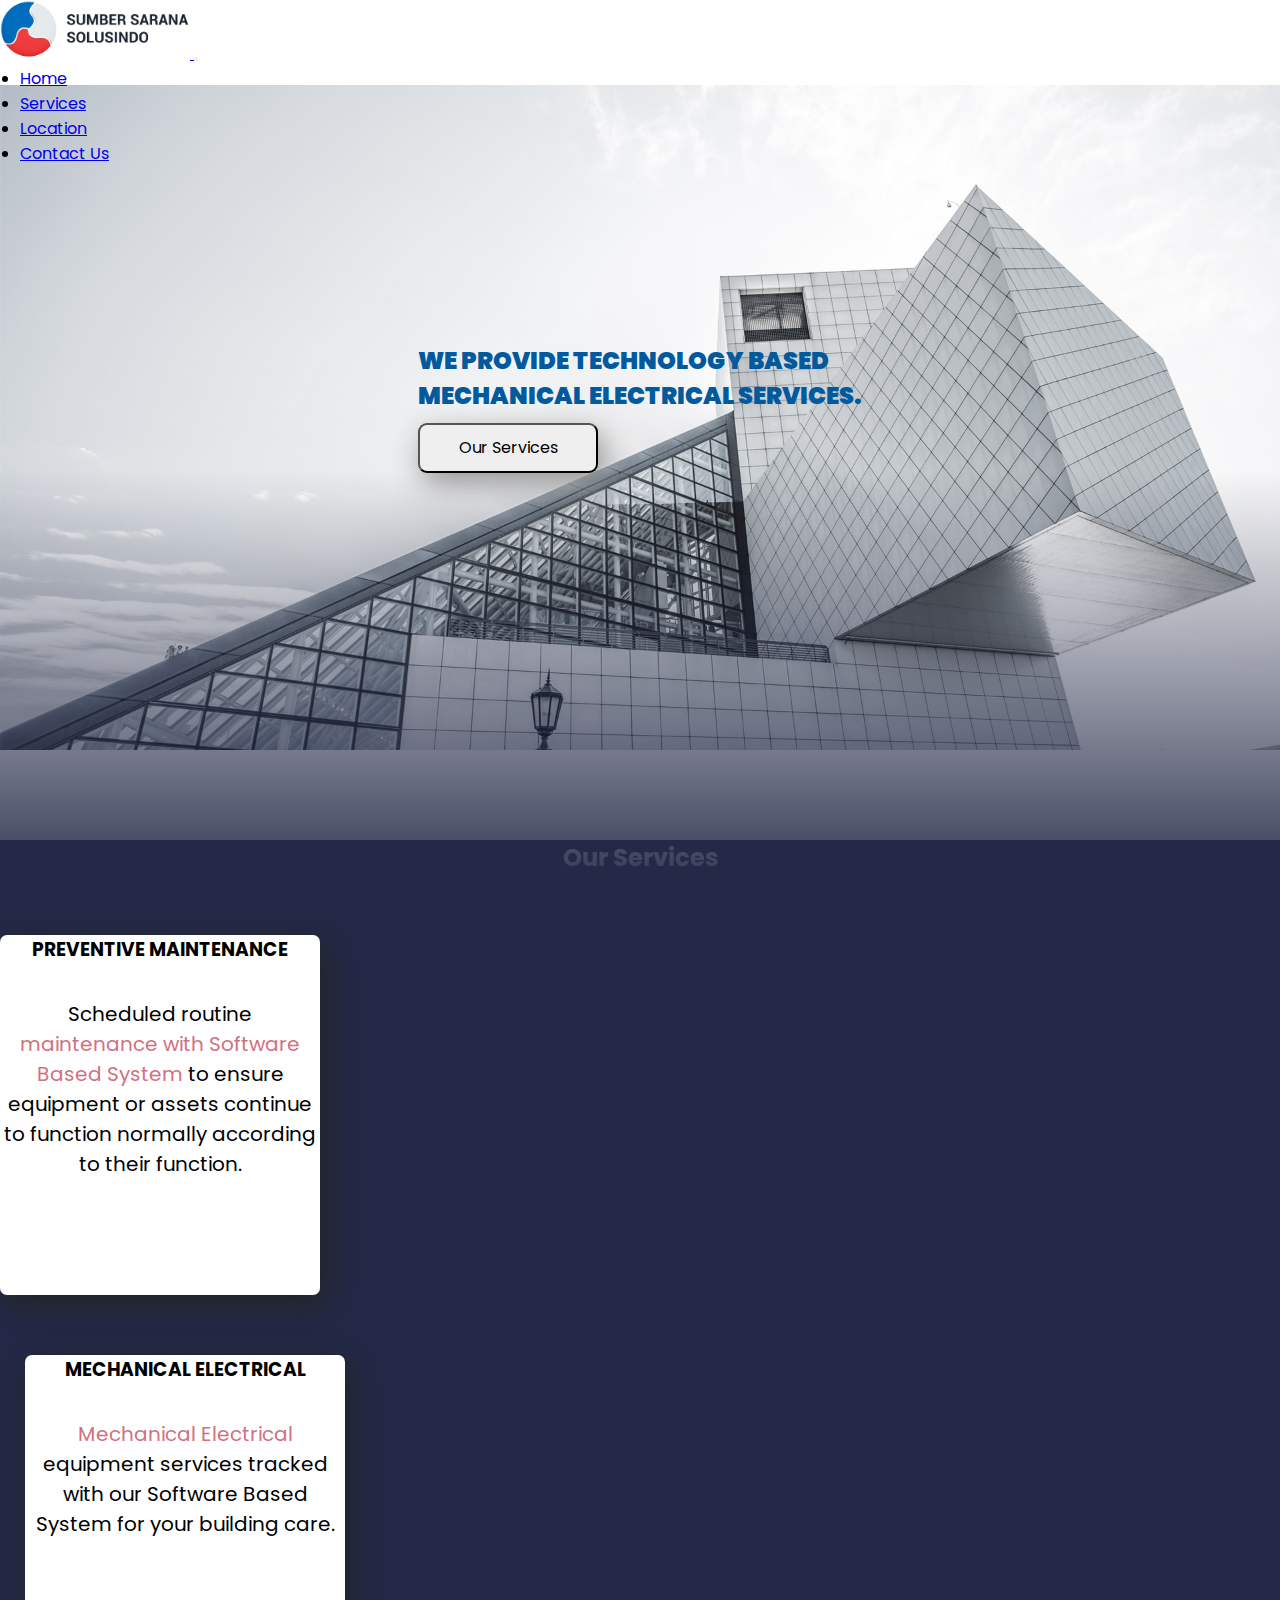
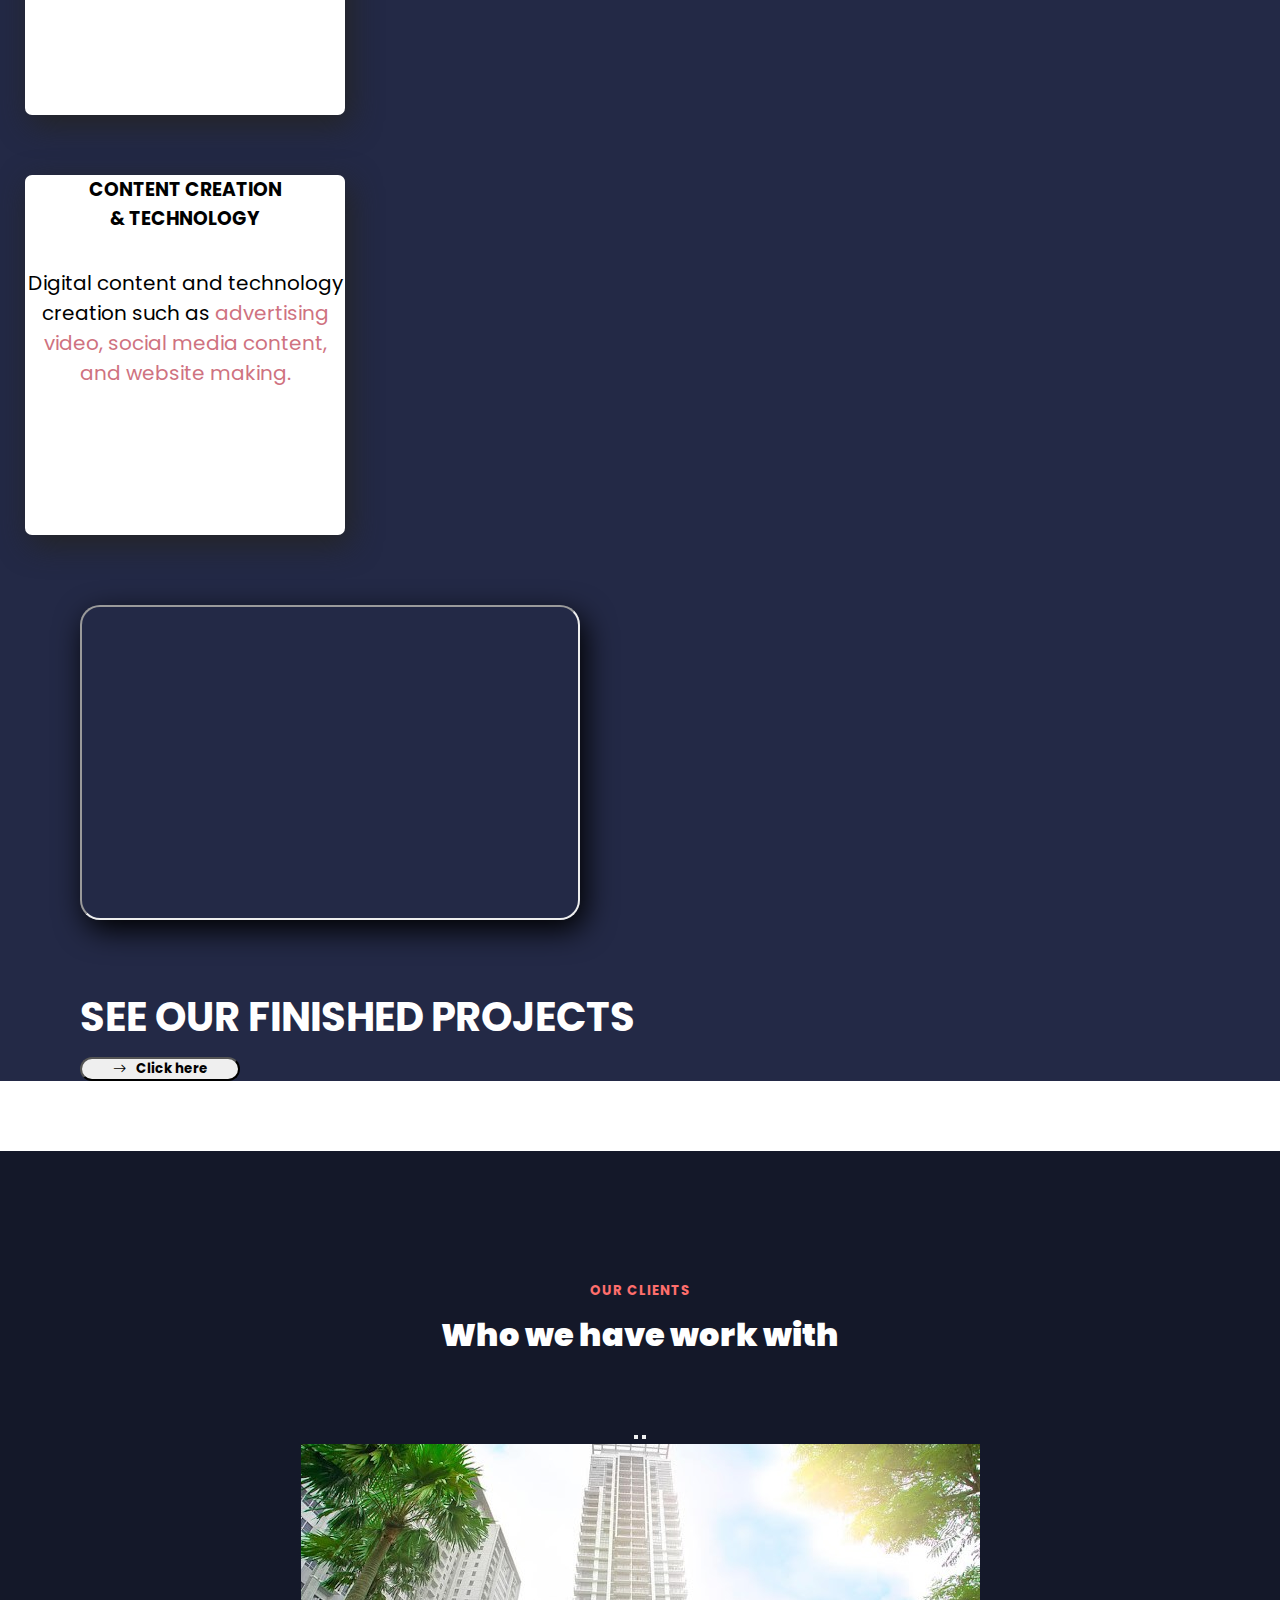
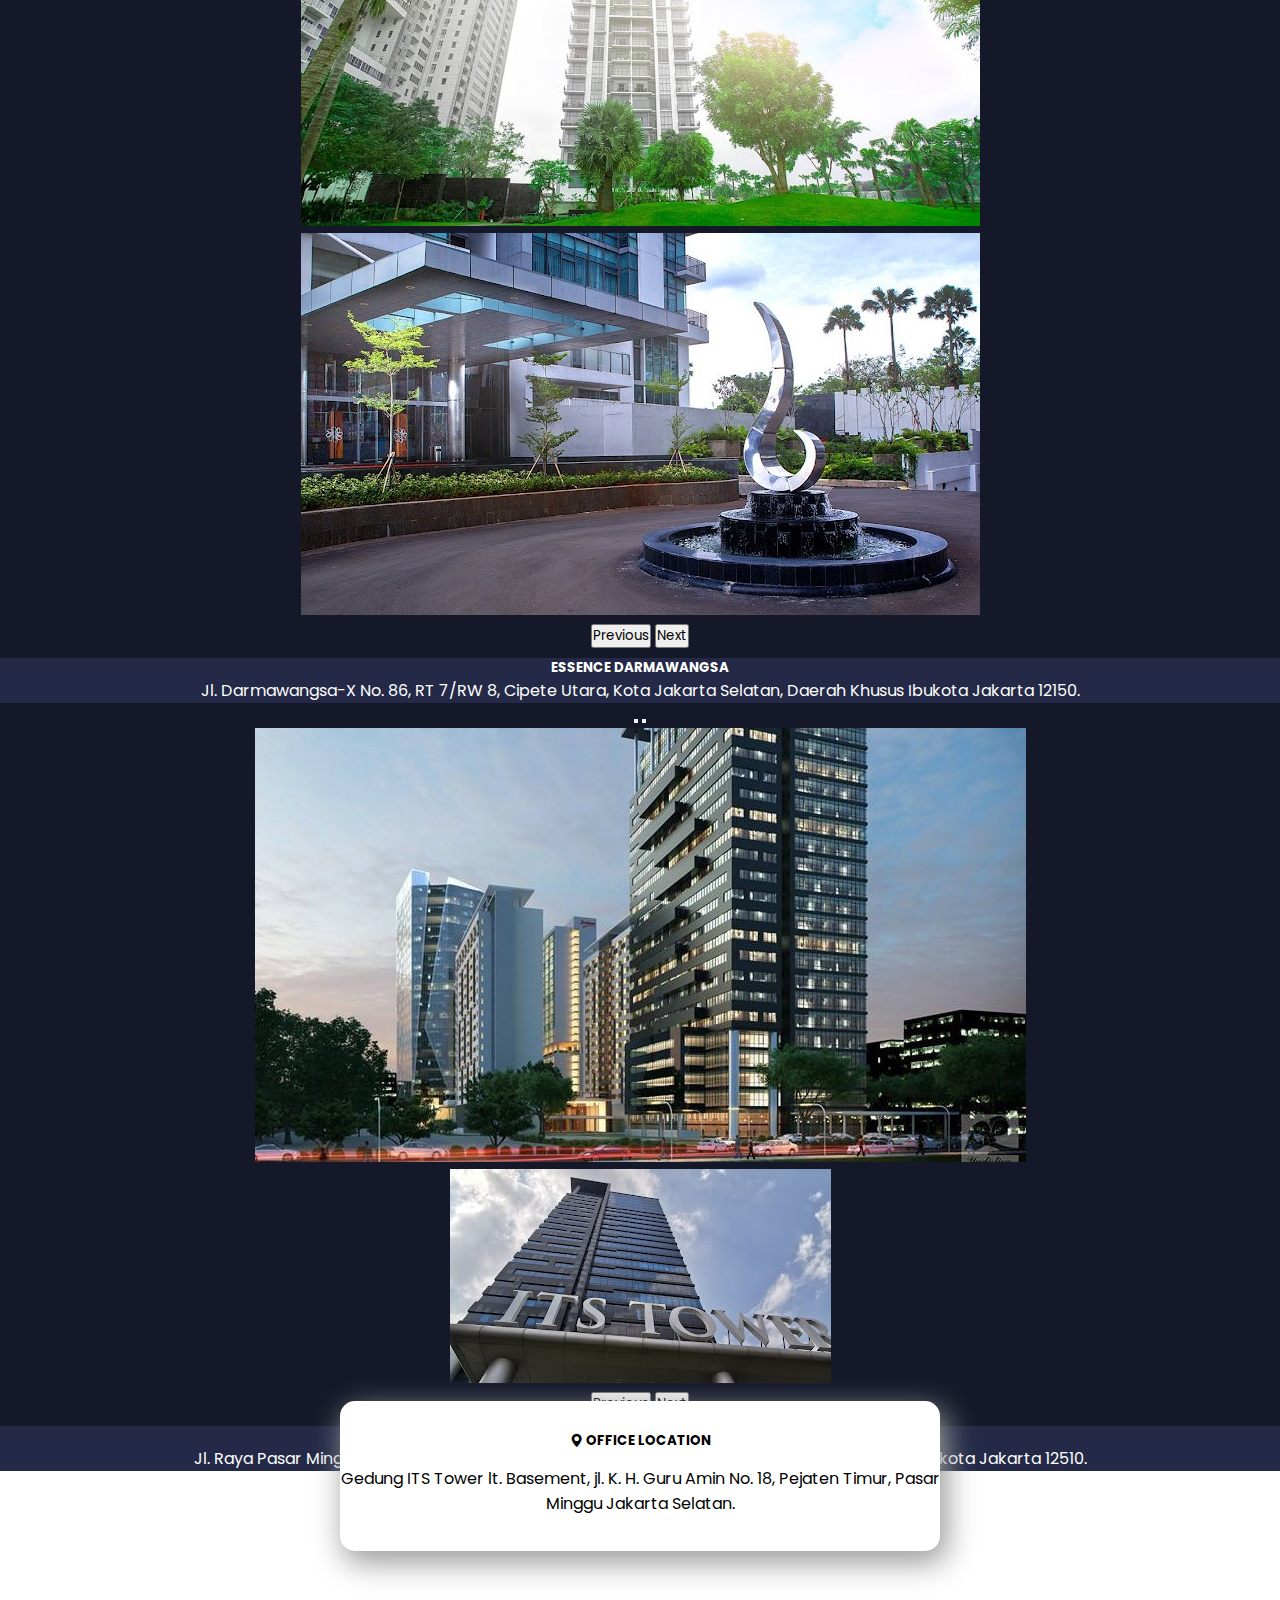
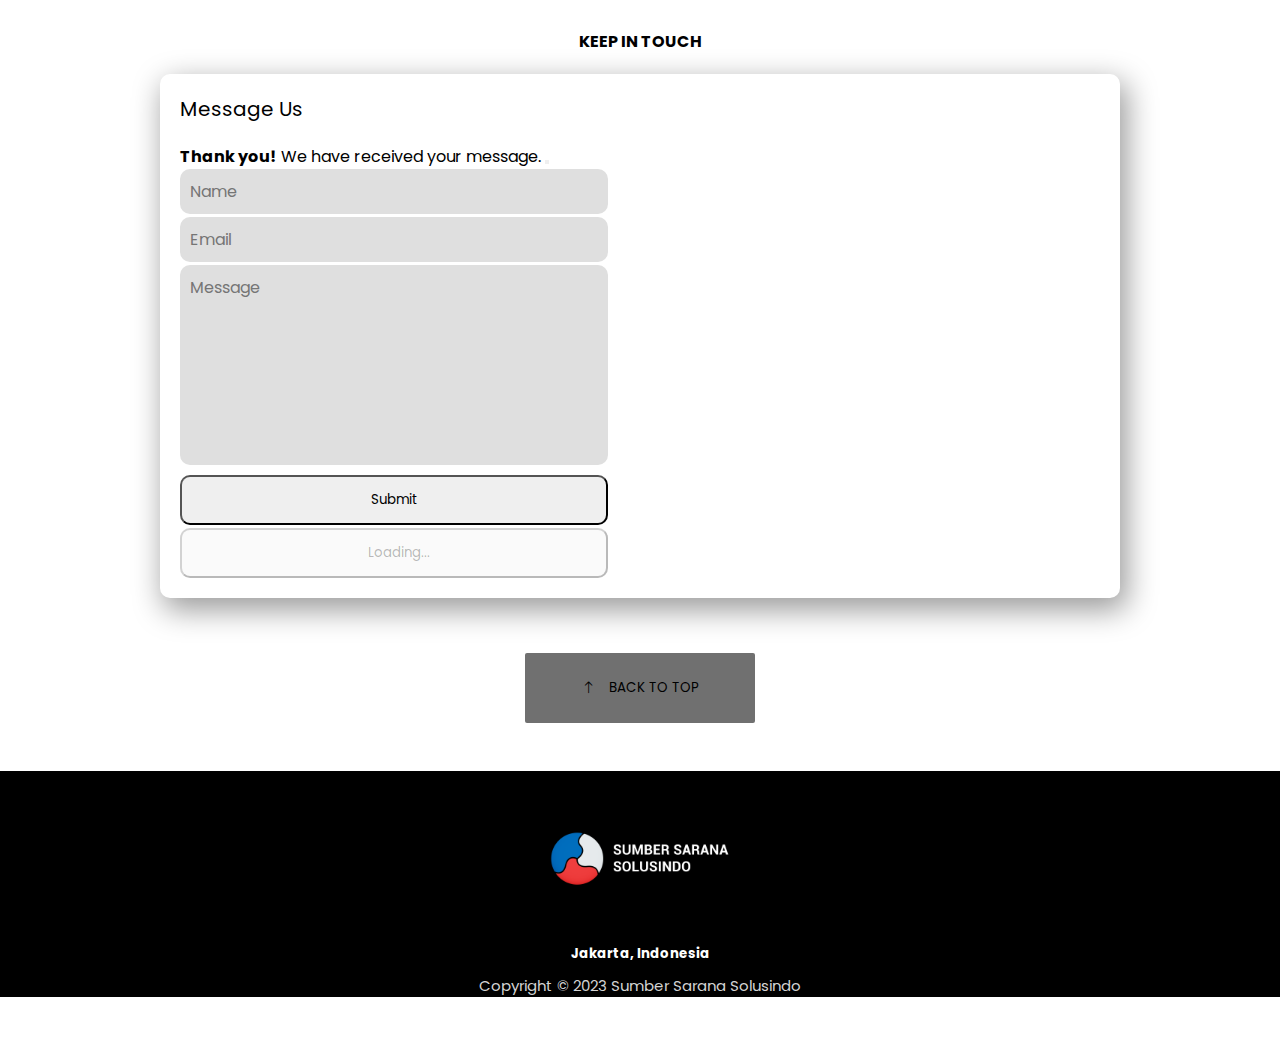
==== commit 9d74d928: "Refactor Code" ====
--- a/index.html
+++ b/index.html
@@ -33,9 +33,9 @@
               <li class="nav-item">
                 <a class="nav-link active" href="#section-services">Services</a>
               </li>
-              <li class="nav-item">
+              <!-- <li class="nav-item">
                 <a class="nav-link active" href="gallery.html">Gallery</a>
-              </li>
+              </li> -->
               <li class="nav-item">
                 <a class="nav-link active" href="#section-location">Location</a>
               </li>
@@ -94,7 +94,10 @@
 
             <!--Section Gallery Start -->
             <div class="row section-gallery-home">
-              <div class="col-md-6">
+              <div class="col-md-6 thumbnail-video-desktop">
+                <iframe class="thumbnail-youtube" src="https://www.youtube.com/embed/EekUnZ03GOQ"></iframe>
+              </div>
+              <div class="col-md-12 thumbnail-video-android">
                 <iframe class="thumbnail-youtube" src="https://www.youtube.com/embed/EekUnZ03GOQ"></iframe>
               </div>
               <div class="col-md-6 text-thumbnail">
@@ -185,7 +188,7 @@
                 <div class="card client-description">
                   <div class="card-body">
                     <h5 class="client-location-header">NIFARRO PARK</h5>
-                    <p class="client-location-address">Jl. Raya Pasar Minggu No. 18, Pejaten Timur, Ps. Minggu, Kota Jakarta Selatan, Daerah Khusus Ibukota Jakarta 12510.</p>
+                    <p class="client-location-address" id="section-location">Jl. Raya Pasar Minggu No. 18, Pejaten Timur, Ps. Minggu, Kota Jakarta Selatan, Daerah Khusus Ibukota Jakarta 12510.</p>
                   </div>
                 </div>
           </div>
@@ -196,10 +199,6 @@
         <div class="row carousel-client carousel-android">
           <div class="col-12">
             <div id="carouselExampleDark" class="carousel carousel-dark slide">
-              <div class="carousel-indicators">
-                <button type="button" data-bs-target="#carouselExampleDark" data-bs-slide-to="0" class="active" aria-current="true" aria-label="Slide 1"></button>
-                <button type="button" data-bs-target="#carouselExampleDark" data-bs-slide-to="1" aria-label="Slide 2"></button>
-              </div>
               <div class="carousel-inner">
                 <div class="carousel-item active" data-bs-interval="10000">
                   <img src="project/image1.jpg" class="d-block w-100" alt="...">
@@ -212,14 +211,6 @@
                   </div>
                 </div>
               </div>
-              <button class="carousel-control-prev" type="button" data-bs-target="#carouselExampleDark" data-bs-slide="prev">
-                <span class="carousel-control-prev-icon" aria-hidden="true"></span>
-                <span class="visually-hidden">Previous</span>
-              </button>
-              <button class="carousel-control-next" type="button" data-bs-target="#carouselExampleDark" data-bs-slide="next">
-                <span class="carousel-control-next-icon" aria-hidden="true"></span>
-                <span class="visually-hidden">Next</span>
-              </button>
             </div>
                 <div class="card client-description">
                   <div class="card-body">
@@ -231,10 +222,6 @@
           </div>
           <div class="col-12 carousel-android-second-card">
             <div id="carouselExampleIndicators" class="carousel carousel-dark slide">
-              <div class="carousel-indicators">
-                <button type="button" data-bs-target="#carouselExampleIndicators" data-bs-slide-to="0" class="active" aria-current="true" aria-label="Slide 1"></button>
-                <button type="button" data-bs-target="#carouselExampleIndicators" data-bs-slide-to="1" aria-label="Slide 2"></button>
-              </div>
               <div class="carousel-inner">
                 <div class="carousel-item active" data-bs-interval="10000">
                   <img src="project/image4.jpg" class="d-block w-100" alt="...">
@@ -247,14 +234,6 @@
                   </div>
                 </div>
               </div>
-              <button class="carousel-control-prev" type="button" data-bs-target="#carouselExampleIndicators" data-bs-slide="prev">
-                <span class="carousel-control-prev-icon" aria-hidden="true"></span>
-                <span class="visually-hidden">Previous</span>
-              </button>
-              <button class="carousel-control-next" type="button" data-bs-target="#carouselExampleIndicators" data-bs-slide="next">
-                <span class="carousel-control-next-icon" aria-hidden="true"></span>
-                <span class="visually-hidden">Next</span>
-              </button>
             </div>
                 <div class="card client-description">
                   <div class="card-body">
@@ -270,11 +249,11 @@
 
 
     <!-- Contact section Start -->
-    <section class="section-contact" id="section-contact">
+    <section class="section-contact">
         <!-- Location Float Start -->
-        <div class="location-float justify-content-center" id="section-location">
+        <div class="location-float justify-content-center">
           <h5 class="text-location-header"><i class="bi bi-geo-alt-fill"></i> OFFICE LOCATION</h5>
-          <p class="text-location-paragraf">Gedung ITS Tower lt. Basement, jl. K. H. Guru Amin No. 18, Pejaten Timur, Pasar
+          <p class="text-location-paragraf" id="section-contact">Gedung ITS Tower lt. Basement, jl. K. H. Guru Amin No. 18, Pejaten Timur, Pasar
             Minggu Jakarta Selatan.</p>
         </div>
         <!-- Location Float End -->
--- a/style-guide.css
+++ b/style-guide.css
@@ -27,7 +27,7 @@
     position: absolute;
     width: 100%;
     height: 50vh;
-    bottom: -2px;
+    bottom: -20px !important;
     left: 0;
     background: linear-gradient(to top, #232946, #23294600);
     z-index: 2;
@@ -177,6 +177,9 @@
     font-weight: 700;
 }
 .carousel-android {
+    display: none !important;
+}
+.thumbnail-video-android {
     display: none !important;
 }
 
@@ -518,6 +521,12 @@
     .carousel-desktop {
         display: none !important;
     }
+    .thumbnail-video-android {
+        display: block !important;
+    }
+    .thumbnail-video-desktop {
+        display: none !important;
+    }
 }
 
 /* Created, Designed, and Develop by Noval Fatriand */